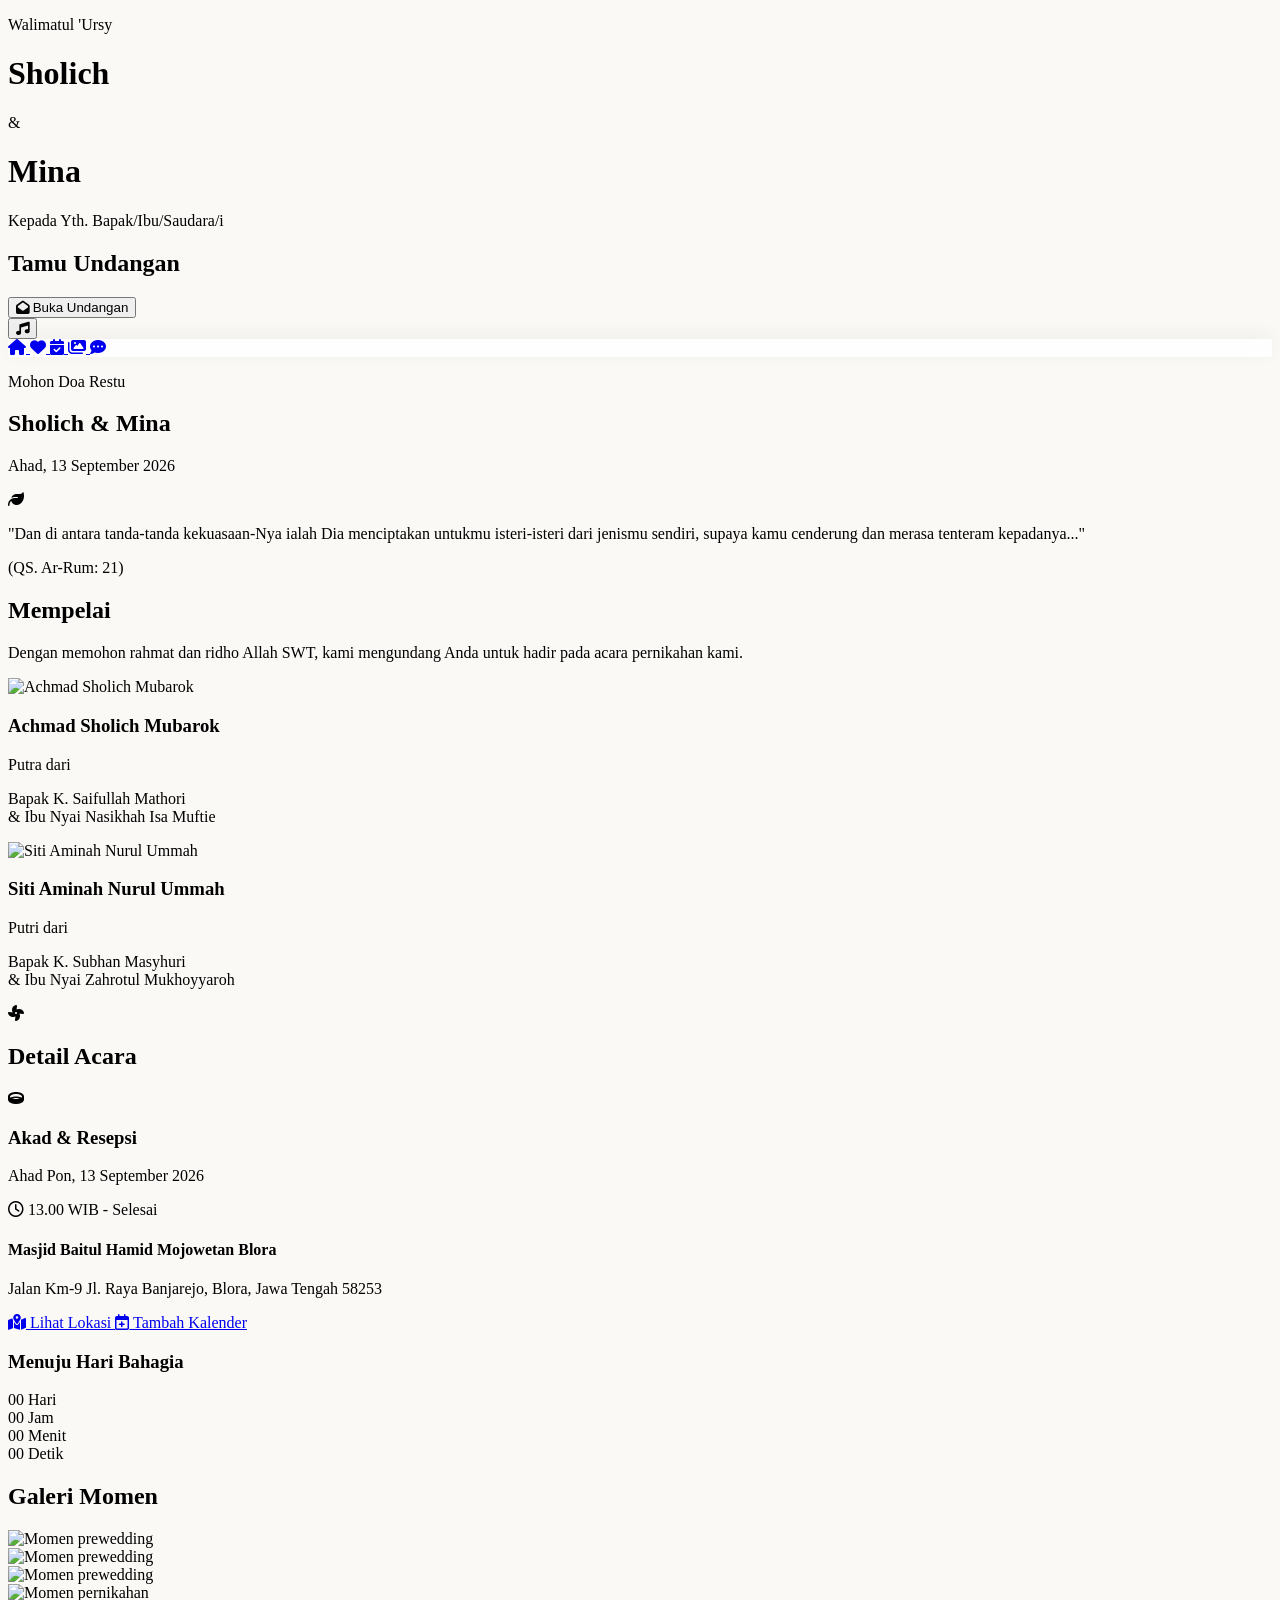
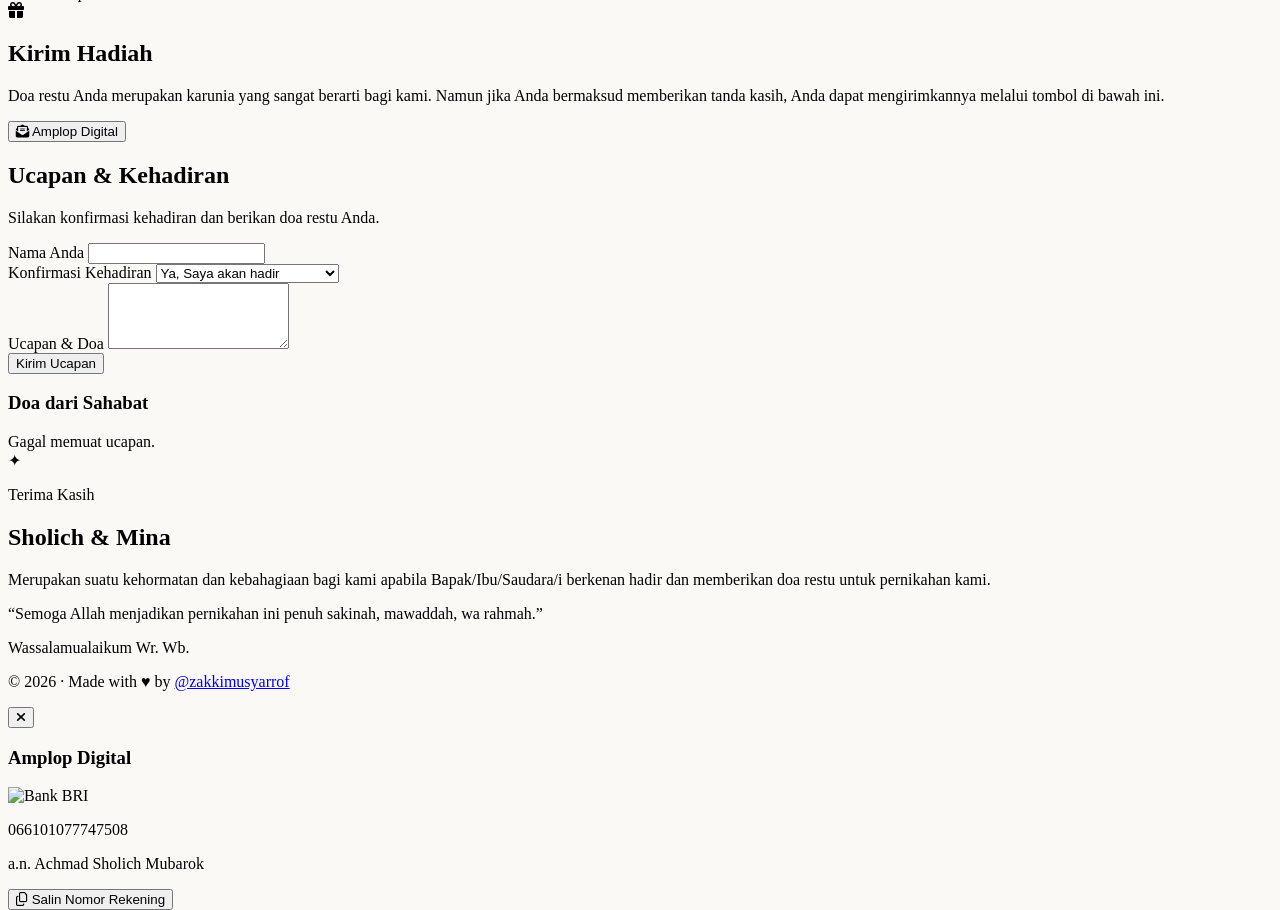
==== index.html @ d2045542 "Update index.html" ====
<!DOCTYPE html>
<html lang="id" class="scroll-smooth">
<head>
    <meta charset="UTF-8">
    <meta name="viewport" content="width=device-width, initial-scale=1.0">

    <title>Undangan Pernikahan | Sholich & Mina</title>

    <!-- Canonical -->
    <link
        id="canonicalLink"
        rel="canonical"
        href="https://webappbyzakki.github.io/sholich-mina/"
    >

    <!-- Favicon -->
    <link
        rel="icon"
        type="image/png"
        href="https://cdn.jsdelivr.net/gh/zakkimusyarrof/img-byzkk@main/sholich.png"
    >

    <link
        rel="apple-touch-icon"
        href="https://cdn.jsdelivr.net/gh/zakkimusyarrof/img-byzkk@main/sholich.png"
    >

    <!-- ================= OPEN GRAPH ================= -->

    <meta property="og:type" content="website">
    <meta property="og:locale" content="id_ID">
    <meta
        property="og:site_name"
        content="Undangan Pernikahan Sholich &amp; Mina"
    >

    <meta
        id="ogTitle"
        property="og:title"
        content="Undangan Pernikahan Sholich &amp; Mina"
    >

    <meta
        id="ogDescription"
        property="og:description"
        content="Dengan penuh syukur, kami mengundang Anda untuk hadir pada pernikahan Sholich dan Mina, Ahad 13 September 2026."
    >

    <meta
        id="ogUrl"
        property="og:url"
        content="https://webappbyzakki.github.io/sholich-mina/"
    >

    <meta
        property="og:image"
        content="https://cdn.jsdelivr.net/gh/zakkimusyarrof/img-byzkk@main/sholich.png"
    >

    <meta
        property="og:image:secure_url"
        content="https://cdn.jsdelivr.net/gh/zakkimusyarrof/img-byzkk@main/sholich.png"
    >

    <meta property="og:image:type" content="image/png">
    <meta property="og:image:width" content="1200">
    <meta property="og:image:height" content="630">

    <meta
        property="og:image:alt"
        content="Undangan pernikahan Sholich dan Mina"
    >

    <!-- ================= TWITTER / X ================= -->

    <meta name="twitter:card" content="summary_large_image">

    <meta
        id="twitterTitle"
        name="twitter:title"
        content="The Wedding of Sholich &amp; Mina"
    >

    <meta
        id="twitterDescription"
        name="twitter:description"
        content="Undangan pernikahan Sholich dan Mina, Ahad 13 September 2026."
    >

    <meta
        name="twitter:image"
        content="https://cdn.jsdelivr.net/gh/zakkimusyarrof/img-byzkk@main/sholich.png"
    >

    <meta
        name="twitter:image:alt"
        content="Undangan pernikahan Sholich dan Mina"
    >

    <!-- ================= STRUCTURED DATA ================= -->

    <script type="application/ld+json">
    {
        "@context": "https://schema.org",
        "@type": "Event",
        "name": "The Wedding of Sholich & Mina",
        "description": "Undangan pernikahan Sholich dan Mina.",
        "startDate": "2026-09-13T13:00:00+07:00",
        "eventStatus": "https://schema.org/EventScheduled",
        "eventAttendanceMode": "https://schema.org/OfflineEventAttendanceMode",
        "image": [
            "https://cdn.jsdelivr.net/gh/zakkimusyarrof/img-byzkk@main/sholich.png"
        ],
        "location": {
            "@type": "Place",
            "name": "Masjid Baitul Hamid Mojowetan Blora",
            "address": {
                "@type": "PostalAddress",
                "streetAddress": "Jalan Km-9 Jl. Raya Banjarejo",
                "addressLocality": "Mojowetan",
                "addressRegion": "Jawa Tengah",
                "postalCode": "58253",
                "addressCountry": "ID"
            }
        },
        "organizer": {
            "@type": "Person",
            "name": "Sholich & Mina"
        }
    }
    </script>

    <!-- ================= TAILWIND ================= -->

    <script src="https://cdn.tailwindcss.com"></script>

    <!-- ================= GOOGLE FONTS ================= -->

    <link rel="preconnect" href="https://fonts.googleapis.com">
    <link rel="preconnect" href="https://fonts.gstatic.com" crossorigin>

    <link
        href="https://fonts.googleapis.com/css2?family=Cormorant+Garamond:ital,wght@0,400;0,600;0,700;1,400&family=Great+Vibes&family=Montserrat:wght@300;400;500;600&display=swap"
        rel="stylesheet"
    >

    <!-- ================= FONT AWESOME ================= -->

    <link
        rel="stylesheet"
        href="https://cdnjs.cloudflare.com/ajax/libs/font-awesome/6.4.0/css/all.min.css"
    >

    <!-- ================= AOS ================= -->

    <link
        href="https://unpkg.com/aos@2.3.1/dist/aos.css"
        rel="stylesheet"
    >

    <!-- ================= TAILWIND CONFIG ================= -->

    <script>
        tailwind.config = {
            theme: {
                extend: {
                    colors: {
                        theme: '#788266',
                        'theme-dark': '#5a624d',
                        'theme-light': '#e8ece1',
                        bg: '#FAF9F6'
                    },

                    fontFamily: {
                        sans: ['Montserrat', 'sans-serif'],
                        serif: ['Cormorant Garamond', 'serif'],
                        script: ['Great Vibes', 'cursive']
                    },

                    keyframes: {
                        fadeInUp: {
                            '0%': {
                                opacity: '0',
                                transform: 'translateY(15px)'
                            },
                            '100%': {
                                opacity: '1',
                                transform: 'translateY(0)'
                            }
                        }
                    },

                    animation: {
                        'fade-in-up':
                            'fadeInUp 0.5s ease-out forwards'
                    }
                }
            }
        };
    </script>

    <!-- ================= CUSTOM CSS ================= -->

    <style>
        html {
            scroll-behavior: smooth;
        }

        body {
            background-color: #FAF9F6;
            overflow-x: hidden;
        }

        body.no-scroll {
            overflow: hidden;
            height: 100vh;
        }

        /* Glassmorphism Bottom Navigation */
        .bottom-nav {
            background: rgba(255, 255, 255, 0.85);
            backdrop-filter: blur(10px);
            -webkit-backdrop-filter: blur(10px);
            box-shadow: 0 -4px 20px rgba(0, 0, 0, 0.05);
        }

        .nav-link {
            transition: all 0.3s ease;
        }

        .nav-link.active {
            color: #788266;
            transform: translateY(-3px);
        }

        /* Music Animation */
        .spin-slow {
            animation: spin 4s linear infinite;
        }

        /* Scrollbar */
        ::-webkit-scrollbar {
            width: 8px;
        }

        ::-webkit-scrollbar-track {
            background: #f1f1f1;
        }

        ::-webkit-scrollbar-thumb {
            background: #c5cbb9;
            border-radius: 4px;
        }

        ::-webkit-scrollbar-thumb:hover {
            background: #788266;
        }

        /* Prevent image dragging */
        img {
            user-select: none;
            -webkit-user-drag: none;
        }
    </style>
</head>

<body
    class="antialiased text-gray-800 no-scroll font-sans"
    onload="initApp()"
>

    <!-- ========================================================= -->
    <!-- AUDIO -->
    <!-- ========================================================= -->

    <audio
        id="bg-music"
        loop
        preload="auto"
        src="https://raw.githubusercontent.com/zakkimusyarrof/musik-undangandigital/af212965de1b0b29fd142a0a0e58f3c8a2de2426/tujh.mp3"
    ></audio>


    <!-- ========================================================= -->
    <!-- COVER SCREEN -->
    <!-- ========================================================= -->

    <div
        id="cover-screen"
        class="fixed inset-0 z-[100] flex flex-col items-center justify-center overflow-hidden bg-black transition-transform duration-1000 ease-in-out"
    >

        <!-- Background -->
        <div
            class="absolute inset-0 bg-[url('https://cdn.jsdelivr.net/gh/zakkimusyarrof/img-byzkk@main/pkd.png')] bg-cover bg-center"
        ></div>

        <!-- Overlay -->
        <div class="absolute inset-0 bg-black/60"></div>

        <!-- Content -->
        <div
            class="relative z-10 text-center px-6 w-full"
            data-aos="zoom-in"
            data-aos-duration="1500"
        >

            <p class="text-white tracking-[0.2em] text-sm uppercase mb-4 font-light">
                Walimatul 'Ursy
            </p>

            <div class="cover-name-wrap flex flex-col items-center justify-center mb-6 gap-2">

                <h1 class="font-script text-6xl md:text-7xl text-white leading-none m-0">
                    Sholich
                </h1>

                <span class="cover-amp font-serif text-4xl text-yellow-400">
                    &
                </span>

                <h1 class="font-script text-6xl md:text-7xl text-white leading-none m-0">
                    Mina
                </h1>

            </div>

            <div
                class="my-8 py-6 border-y border-white/30 backdrop-blur-sm bg-black/20 rounded-xl px-8"
            >

                <p class="text-sm text-gray-300 mb-2">
                    Kepada Yth. Bapak/Ibu/Saudara/i
                </p>

                <h2
                    id="guest-name"
                    class="font-serif text-3xl md:text-4xl font-bold text-yellow-400 break-words"
                >
                    Tamu Undangan
                </h2>

            </div>

            <button
                type="button"
                onclick="openInvitation()"
                class="bg-theme hover:bg-theme-dark text-white px-8 py-3 rounded-full shadow-lg font-medium tracking-wide transition flex items-center justify-center mx-auto gap-2 group"
            >
                <i class="fa-solid fa-envelope-open text-sm group-hover:scale-110 transition"></i>
                Buka Undangan
            </button>

        </div>
    </div>


    <!-- ========================================================= -->
    <!-- FLOATING ELEMENTS -->
    <!-- ========================================================= -->

    <div
        id="floating-elements"
        class="hidden opacity-0 transition-opacity duration-1000"
    >

        <!-- Music -->
        <button
            id="music-btn"
            type="button"
            onclick="toggleMusic()"
            class="fixed top-6 right-6 z-50 bg-white/90 backdrop-blur p-3 rounded-full shadow-lg text-theme hover:scale-105 transition"
            aria-label="Putar atau hentikan musik"
        >
            <i
                class="fa-solid fa-music text-xl w-6 h-6 flex items-center justify-center"
            ></i>
        </button>

        <!-- Bottom Navigation -->
        <nav
            class="bottom-nav fixed bottom-6 left-1/2 -translate-x-1/2 z-50 px-6 py-3 rounded-full flex gap-6 md:gap-10 border border-gray-100"
            aria-label="Navigasi utama"
        >

            <a
                href="#home"
                class="nav-link active text-gray-400 hover:text-theme flex flex-col items-center gap-1"
                aria-label="Home"
            >
                <i class="fa-solid fa-house"></i>
            </a>

            <a
                href="#couple"
                class="nav-link text-gray-400 hover:text-theme flex flex-col items-center gap-1"
                aria-label="Mempelai"
            >
                <i class="fa-solid fa-heart"></i>
            </a>

            <a
                href="#event"
                class="nav-link text-gray-400 hover:text-theme flex flex-col items-center gap-1"
                aria-label="Acara"
            >
                <i class="fa-solid fa-calendar-check"></i>
            </a>

            <a
                href="#gallery"
                class="nav-link text-gray-400 hover:text-theme flex flex-col items-center gap-1"
                aria-label="Galeri"
            >
                <i class="fa-solid fa-images"></i>
            </a>

            <a
                href="#wishes"
                class="nav-link text-gray-400 hover:text-theme flex flex-col items-center gap-1"
                aria-label="Ucapan"
            >
                <i class="fa-solid fa-comment-dots"></i>
            </a>

        </nav>

    </div>


    <!-- ========================================================= -->
    <!-- MAIN CONTENT -->
    <!-- ========================================================= -->

    <main id="main-content" class="hidden pb-24">


        <!-- ===================================================== -->
        <!-- HERO -->
        <!-- ===================================================== -->

        <section
            id="home"
            class="relative min-h-[100dvh] flex flex-col justify-end overflow-hidden"
        >

            <div
                class="absolute inset-0 bg-[url('https://cdn.jsdelivr.net/gh/zakkimusyarrof/img-byzkk@main/sholich.png')] bg-cover bg-center"
            ></div>

            <div
                class="absolute inset-0 bg-gradient-to-t from-black/90 via-black/40 to-transparent"
            ></div>

            <div
                class="relative z-10 text-center px-4 pb-28 sm:pb-32 w-full"
                data-aos="fade-up"
            >

                <p class="text-theme-light tracking-[0.2em] text-[11px] sm:text-sm uppercase mb-2">
                    Mohon Doa Restu
                </p>

                <h1
                    class="font-script text-[2.7rem] sm:text-5xl md:text-6xl leading-tight whitespace-nowrap text-white mb-3"
                >
                    Sholich &amp; Mina
                </h1>

                <p class="font-serif text-base sm:text-xl text-gray-300">
                    Ahad, 13 September 2026
                </p>

            </div>

        </section>


        <!-- ===================================================== -->
        <!-- QUOTE -->
        <!-- ===================================================== -->

        <section
            id="quote"
            class="py-20 px-6 bg-white text-center"
            data-aos="fade-up"
        >

            <i class="fa-solid fa-leaf text-3xl text-theme mb-6 opacity-60"></i>

            <p class="font-serif text-xl md:text-2xl leading-relaxed text-gray-600 max-w-2xl mx-auto mb-4 italic">
                "Dan di antara tanda-tanda kekuasaan-Nya ialah Dia menciptakan untukmu isteri-isteri dari jenismu sendiri, supaya kamu cenderung dan merasa tenteram kepadanya..."
            </p>

            <p class="font-bold text-gray-500 tracking-widest text-sm">
                (QS. Ar-Rum: 21)
            </p>

        </section>


        <!-- ===================================================== -->
        <!-- COUPLE -->
        <!-- ===================================================== -->

        <section
            id="couple"
            class="py-24 px-6 bg-bg"
        >

            <div class="max-w-4xl mx-auto">

                <div
                    class="text-center mb-16"
                    data-aos="fade-down"
                >

                    <h2 class="font-script text-5xl text-theme mb-4">
                        Mempelai
                    </h2>

                    <p class="text-gray-500 text-sm max-w-lg mx-auto">
                        Dengan memohon rahmat dan ridho Allah SWT, kami mengundang Anda untuk hadir pada acara pernikahan kami.
                    </p>

                </div>


                <div class="grid md:grid-cols-2 gap-8 lg:gap-16">

                    <!-- Groom -->
                    <div
                        class="relative rounded-3xl overflow-hidden shadow-2xl group h-[500px]"
                        data-aos="fade-right"
                    >

                        <img
                            src="https://cdn.jsdelivr.net/gh/zakkimusyarrof/img-byzkk@main/pkde.png?auto=format&fit=crop&w=600&q=80"
                            alt="Achmad Sholich Mubarok"
                            loading="lazy"
                            class="w-full h-full object-cover transition duration-700 group-hover:scale-110"
                        >

                        <div
                            class="absolute inset-x-0 bottom-0 bg-gradient-to-t from-black/90 via-black/60 to-transparent p-8 text-center text-white"
                        >

                            <h3 class="font-script text-4xl mb-2 text-theme-light">
                                Achmad Sholich Mubarok
                            </h3>

                            <p class="font-serif text-lg text-gray-300">
                                Putra dari
                            </p>

                            <p class="text-sm font-light mt-1">
                                Bapak K. Saifullah Mathori<br>
                                &amp; Ibu Nyai Nasikhah Isa Muftie
                            </p>

                        </div>

                    </div>


                    <!-- Bride -->
                    <div
                        class="relative rounded-3xl overflow-hidden shadow-2xl group h-[500px]"
                        data-aos="fade-left"
                    >

                        <img
                            src="https://cdn.jsdelivr.net/gh/zakkimusyarrof/img-byzkk@main/pkde7.png?auto=format&fit=crop&w=600&q=80"
                            alt="Siti Aminah Nurul Ummah"
                            loading="lazy"
                            class="w-full h-full object-cover transition duration-700 group-hover:scale-110"
                        >

                        <div
                            class="absolute inset-x-0 bottom-0 bg-gradient-to-t from-black/90 via-black/60 to-transparent p-8 text-center text-white"
                        >

                            <h3 class="font-script text-4xl mb-2 text-theme-light">
                                Siti Aminah Nurul Ummah
                            </h3>

                            <p class="font-serif text-lg text-gray-300">
                                Putri dari
                            </p>

                            <p class="text-sm font-light mt-1">
                                Bapak K. Subhan Masyhuri<br>
                                &amp; Ibu Nyai Zahrotul Mukhoyyaroh
                            </p>

                        </div>

                    </div>

                </div>

            </div>

        </section>


        <!-- ===================================================== -->
        <!-- EVENT -->
        <!-- ===================================================== -->

        <section
            id="event"
            class="py-24 px-6 bg-white relative overflow-hidden"
        >

            <div class="absolute top-0 right-0 p-10 opacity-5">
                <i class="fa-solid fa-fan text-9xl"></i>
            </div>

            <div class="max-w-3xl mx-auto text-center relative z-10">

                <h2
                    class="font-script text-5xl text-theme mb-12"
                    data-aos="fade-down"
                >
                    Detail Acara
                </h2>


                <div
                    class="bg-theme text-white rounded-[2.5rem] p-8 md:p-12 shadow-2xl border-4 border-theme-light mb-16"
                    data-aos="zoom-in"
                >

                    <i class="fa-solid fa-ring text-4xl text-theme-light mb-6"></i>

                    <h3 class="font-serif text-4xl font-bold mb-6 border-b border-white/20 pb-6">
                        Akad &amp; Resepsi
                    </h3>

                    <div class="space-y-4 mb-8">

                        <p class="text-xl font-medium tracking-wide">
                            Ahad Pon, 13 September 2026
                        </p>

                        <p class="text-lg opacity-90">
                            <i class="fa-regular fa-clock mr-2"></i>
                            13.00 WIB - Selesai
                        </p>

                    </div>


                    <div class="bg-black/20 rounded-2xl p-6 mb-8">

                        <h4 class="font-bold text-xl mb-2">
                            Masjid Baitul Hamid Mojowetan Blora
                        </h4>

                        <p class="text-sm opacity-90 leading-relaxed">
                            Jalan Km-9 Jl. Raya Banjarejo, Blora,
                            Jawa Tengah 58253
                        </p>

                    </div>


                    <div class="flex flex-col sm:flex-row justify-center gap-4">

                        <!-- Google Maps -->
                        <a
                            href="https://maps.google.com/maps?q=Masjid%2BBaitul%2BHamid%2BJalan%2BKm-9%2BJl.%2BRaya%2BBanjarejo%2C%2BBlora%2C%2B58253%2C%2BJawa%2BTengah%2C%2BID&sll=-7.03008114,111.36876953"
                            target="_blank"
                            rel="noopener noreferrer"
                            class="bg-white text-theme hover:bg-gray-100 px-6 py-3 rounded-full font-semibold transition flex items-center justify-center gap-2"
                        >
                            <i class="fa-solid fa-map-location-dot"></i>
                            Lihat Lokasi
                        </a>


                        <!-- Google Calendar -->
                        <a
                            href="https://calendar.google.com/calendar/render?action=TEMPLATE&text=Pernikahan+Achmad+Sholich+%26+Siti+Aminah&dates=20260913T060000Z/20260913T120000Z&details=Acara+pernikahan+Achmad+Sholich+Mubarok+dan+Siti+Aminah+Nurul+Ummah&location=Masjid+Baitul+Hamid+Mojowetan+Blora"
                            target="_blank"
                            rel="noopener noreferrer"
                            class="bg-transparent border border-white hover:bg-white/10 px-6 py-3 rounded-full font-semibold transition flex items-center justify-center gap-2"
                        >
                            <i class="fa-regular fa-calendar-plus"></i>
                            Tambah Kalender
                        </a>

                    </div>

                </div>


                <!-- Countdown -->
                <div data-aos="fade-up">

                    <h3 class="font-serif text-2xl text-gray-700 mb-6">
                        Menuju Hari Bahagia
                    </h3>

                    <div class="flex justify-center gap-3 sm:gap-4 md:gap-6">

                        <div class="bg-bg w-20 h-20 md:w-24 md:h-24 rounded-2xl shadow-md flex flex-col justify-center items-center border border-theme/20">
                            <span
                                id="cd-days"
                                class="font-serif text-3xl font-bold text-theme"
                            >
                                00
                            </span>
                            <span class="text-xs text-gray-500 uppercase tracking-wider mt-1">
                                Hari
                            </span>
                        </div>

                        <div class="bg-bg w-20 h-20 md:w-24 md:h-24 rounded-2xl shadow-md flex flex-col justify-center items-center border border-theme/20">
                            <span
                                id="cd-hours"
                                class="font-serif text-3xl font-bold text-theme"
                            >
                                00
                            </span>
                            <span class="text-xs text-gray-500 uppercase tracking-wider mt-1">
                                Jam
                            </span>
                        </div>

                        <div class="bg-bg w-20 h-20 md:w-24 md:h-24 rounded-2xl shadow-md flex flex-col justify-center items-center border border-theme/20">
                            <span
                                id="cd-mins"
                                class="font-serif text-3xl font-bold text-theme"
                            >
                                00
                            </span>
                            <span class="text-xs text-gray-500 uppercase tracking-wider mt-1">
                                Menit
                            </span>
                        </div>

                        <div class="bg-bg w-20 h-20 md:w-24 md:h-24 rounded-2xl shadow-md flex flex-col justify-center items-center border border-theme/20">
                            <span
                                id="cd-secs"
                                class="font-serif text-3xl font-bold text-theme"
                            >
                                00
                            </span>
                            <span class="text-xs text-gray-500 uppercase tracking-wider mt-1">
                                Detik
                            </span>
                        </div>

                    </div>

                </div>

            </div>

        </section>


        <!-- ===================================================== -->
        <!-- GALLERY -->
        <!-- ===================================================== -->

        <section
            id="gallery"
            class="py-24 px-6 bg-bg"
        >

            <div class="max-w-5xl mx-auto text-center">

                <h2
                    class="font-script text-5xl text-theme mb-12"
                    data-aos="fade-down"
                >
                    Galeri Momen
                </h2>


                <div class="grid grid-cols-2 md:grid-cols-4 gap-4 auto-rows-[200px]">

                    <div
                        class="col-span-2 row-span-2 rounded-2xl overflow-hidden shadow"
                        data-aos="zoom-in"
                        data-aos-delay="100"
                    >
                        <img
                            src="https://cdn.jsdelivr.net/gh/zakkimusyarrof/img-byzkk@main/pkde3.png?auto=format&fit=crop&w=800&q=80"
                            class="w-full h-full object-cover hover:scale-110 transition duration-500"
                            alt="Momen prewedding"
                            loading="lazy"
                        >
                    </div>

                    <div
                        class="rounded-2xl overflow-hidden shadow"
                        data-aos="zoom-in"
                        data-aos-delay="200"
                    >
                        <img
                            src="https://cdn.jsdelivr.net/gh/zakkimusyarrof/img-byzkk@main/pkde4.png?auto=format&fit=crop&w=400&q=80"
                            class="w-full h-full object-cover hover:scale-110 transition duration-500"
                            alt="Momen prewedding"
                            loading="lazy"
                        >
                    </div>

                    <div
                        class="rounded-2xl overflow-hidden shadow"
                        data-aos="zoom-in"
                        data-aos-delay="300"
                    >
                        <img
                            src="https://cdn.jsdelivr.net/gh/zakkimusyarrof/img-byzkk@main/pkde5.png?auto=format&fit=crop&w=400&q=80"
                            class="w-full h-full object-cover hover:scale-110 transition duration-500"
                            alt="Momen prewedding"
                            loading="lazy"
                        >
                    </div>

                    <div
                        class="col-span-2 rounded-2xl overflow-hidden shadow"
                        data-aos="zoom-in"
                        data-aos-delay="400"
                    >
                        <img
                            src="https://cdn.jsdelivr.net/gh/zakkimusyarrof/img-byzkk@main/sholich.png?auto=format&fit=crop&w=800&q=80"
                            class="w-full h-full object-cover hover:scale-110 transition duration-500"
                            alt="Momen pernikahan"
                            loading="lazy"
                        >
                    </div>

                </div>

            </div>

        </section>


        <!-- ===================================================== -->
        <!-- DIGITAL GIFT -->
        <!-- ===================================================== -->

        <section
            id="gift"
            class="py-20 px-6 bg-theme-light text-center"
        >

            <div
                class="max-w-2xl mx-auto"
                data-aos="fade-up"
            >

                <i class="fa-solid fa-gift text-4xl text-theme mb-4"></i>

                <h2 class="font-script text-5xl text-theme mb-4">
                    Kirim Hadiah
                </h2>

                <p class="text-sm text-gray-600 mb-8 leading-relaxed">
                    Doa restu Anda merupakan karunia yang sangat berarti bagi kami.
                    Namun jika Anda bermaksud memberikan tanda kasih, Anda dapat
                    mengirimkannya melalui tombol di bawah ini.
                </p>

                <button
                    type="button"
                    onclick="toggleModal('gift-modal')"
                    class="bg-theme hover:bg-theme-dark text-white px-8 py-3 rounded-full shadow-lg font-semibold transition flex items-center justify-center mx-auto gap-2"
                >
                    <i class="fa-solid fa-envelope-open-text"></i>
                    Amplop Digital
                </button>

            </div>

        </section>


        <!-- ===================================================== -->
        <!-- RSVP & WISHES -->
        <!-- ===================================================== -->

        <section
            id="wishes"
            class="py-24 px-6 bg-white"
        >

            <div class="max-w-3xl mx-auto">

                <div
                    class="text-center mb-12"
                    data-aos="fade-down"
                >

                    <h2 class="font-script text-5xl text-theme mb-4">
                        Ucapan &amp; Kehadiran
                    </h2>

                    <p class="text-sm text-gray-500">
                        Silakan konfirmasi kehadiran dan berikan doa restu Anda.
                    </p>

                </div>


                <div
                    class="bg-bg p-8 rounded-3xl shadow-lg border border-theme/10"
                    data-aos="fade-up"
                >

                    <form
                        id="rsvp-form"
                        class="space-y-5 mb-10"
                    >

                        <div>

                            <label
                                for="wish-name"
                                class="block text-sm font-medium text-gray-700 mb-1"
                            >
                                Nama Anda
                            </label>

                            <input
                                type="text"
                                id="wish-name"
                                maxlength="100"
                                required
                                autocomplete="name"
                                class="w-full border border-gray-300 rounded-xl px-4 py-3 focus:outline-none focus:border-theme focus:ring-1 focus:ring-theme bg-white"
                            >

                        </div>


                        <div>

                            <label
                                for="wish-rsvp"
                                class="block text-sm font-medium text-gray-700 mb-1"
                            >
                                Konfirmasi Kehadiran
                            </label>

                            <select
                                id="wish-rsvp"
                                class="w-full border border-gray-300 rounded-xl px-4 py-3 focus:outline-none focus:border-theme text-gray-700 bg-white"
                            >

                                <option value="Hadir">
                                    Ya, Saya akan hadir
                                </option>

                                <option value="Tidak Hadir">
                                    Maaf, Saya tidak bisa hadir
                                </option>

                            </select>

                        </div>


                        <div>

                            <label
                                for="wish-msg"
                                class="block text-sm font-medium text-gray-700 mb-1"
                            >
                                Ucapan &amp; Doa
                            </label>

                            <textarea
                                id="wish-msg"
                                rows="4"
                                maxlength="500"
                                required
                                class="w-full border border-gray-300 rounded-xl px-4 py-3 focus:outline-none focus:border-theme focus:ring-1 focus:ring-theme bg-white"
                            ></textarea>

                        </div>


                        <button
                            type="submit"
                            class="w-full bg-theme hover:bg-theme-dark text-white rounded-xl py-4 font-bold tracking-wide transition shadow-md"
                        >
                            Kirim Ucapan
                        </button>

                    </form>


                    <h3 class="font-serif text-2xl mb-4 text-gray-800 border-b pb-2">
                        Doa dari Sahabat
                    </h3>

                    <div
                        id="wishes-list"
                        class="space-y-4 max-h-[350px] overflow-y-auto pr-2 rounded-xl"
                    >
                        <div class="text-center py-4 text-gray-500">
                            <i class="fa-solid fa-spinner fa-spin mr-2"></i>
                            Memuat ucapan...
                        </div>
                    </div>

                </div>

            </div>

        </section>


        <!-- ===================================================== -->
        <!-- FOOTER -->
        <!-- ===================================================== -->

        <footer
            class="py-14 bg-black text-center relative overflow-hidden"
        >

            <div class="flex items-center justify-center gap-3 mb-7">

                <span class="w-12 h-px bg-[#d3af8e]/40"></span>

                <span class="text-[#d3af8e] text-sm">
                    ✦
                </span>

                <span class="w-12 h-px bg-[#d3af8e]/40"></span>

            </div>


            <p class="text-[11px] tracking-[0.3em] uppercase text-[#d3af8e] mb-3">
                Terima Kasih
            </p>


            <h2 class="font-script text-5xl text-white mb-4">
                Sholich &amp; Mina
            </h2>


            <p class="text-sm leading-7 text-gray-400 max-w-md mx-auto px-6 mb-7">
                Merupakan suatu kehormatan dan kebahagiaan bagi kami apabila
                Bapak/Ibu/Saudara/i berkenan hadir dan memberikan doa restu
                untuk pernikahan kami.
            </p>


            <p class="font-serif italic text-sm text-gray-300 px-6 mb-8">
                “Semoga Allah menjadikan pernikahan ini penuh sakinah,
                mawaddah, wa rahmah.”
            </p>


            <div class="text-[#d3af8e] text-xs tracking-[0.25em] italic mb-8">
                Wassalamualaikum Wr. Wb.
            </div>


            <div class="w-16 h-px bg-[#d3af8e]/30 mx-auto mb-6"></div>


            <p class="credit text-xs text-gray-500 tracking-wide">

                © 2026 · Made with

                <span class="text-red-400">
                    ♥
                </span>

                by

                <a
                    href="https://www.instagram.com/zakkimusyarrof"
                    target="_blank"
                    rel="noopener noreferrer"
                    class="text-[#d3af8e] font-medium hover:text-white transition-colors duration-300"
                >
                    @zakkimusyarrof
                </a>

            </p>

        </footer>

    </main>


    <!-- ========================================================= -->
    <!-- GIFT MODAL -->
    <!-- ========================================================= -->

    <div
        id="gift-modal"
        class="fixed inset-0 z-[110] bg-black/60 hidden flex-col items-center justify-center px-4 opacity-0 transition-opacity duration-300"
        role="dialog"
        aria-modal="true"
        aria-labelledby="gift-modal-title"
    >

        <div
            id="gift-modal-content"
            class="bg-white rounded-3xl w-full max-w-sm p-8 relative transform scale-95 transition-transform duration-300 shadow-2xl"
        >

            <button
                type="button"
                onclick="toggleModal('gift-modal')"
                class="absolute top-5 right-5 text-gray-400 hover:text-gray-800 bg-gray-100 rounded-full w-8 h-8 flex justify-center items-center"
                aria-label="Tutup"
            >
                <i class="fa-solid fa-xmark"></i>
            </button>


            <h3
                id="gift-modal-title"
                class="font-script text-4xl text-center text-theme mb-6 mt-2"
            >
                Amplop Digital
            </h3>


            <div class="bg-bg p-5 rounded-2xl mb-4 border border-theme/20 text-center">

                <img
                    src="https://upload.wikimedia.org/wikipedia/commons/1/1e/Bank-Rakyat-Indonesia-Logo.svg"
                    alt="Bank BRI"
                    class="h-6 mx-auto mb-3"
                    loading="lazy"
                >

                <p
                    class="font-mono text-2xl text-gray-800 font-bold mb-1 tracking-wider"
                    id="rek-pria"
                >
                    066101077747508
                </p>

                <p class="text-sm text-gray-500 mb-4">
                    a.n. Achmad Sholich Mubarok
                </p>

                <button
                    type="button"
                    onclick="copyText('rek-pria', this)"
                    class="bg-theme hover:bg-theme-dark text-white text-sm px-5 py-2 rounded-full w-full transition"
                >
                    <i class="fa-regular fa-copy mr-1"></i>
                    Salin Nomor Rekening
                </button>

            </div>

        </div>

    </div>


    <!-- ========================================================= -->
    <!-- LIBRARIES -->
    <!-- ========================================================= -->

    <script src="https://unpkg.com/aos@2.3.1/dist/aos.js"></script>

    <script src="https://www.gstatic.com/firebasejs/10.13.0/firebase-app-compat.js"></script>

    <script src="https://www.gstatic.com/firebasejs/10.13.0/firebase-firestore-compat.js"></script>


    <!-- ========================================================= -->
    <!-- JAVASCRIPT -->
    <!-- ========================================================= -->

    <script>

        /* =========================================================
           GLOBAL VARIABLES
        ========================================================= */

        let isPlaying = false;
        let countdownInterval = null;


        /* =========================================================
           INITIALIZATION
        ========================================================= */

        function initApp() {

            AOS.init({
                once: false,
                duration: 1000,
                offset: 50
            });

            loadGuestName();
            updateCountdown();
            initFirebase();
            initAudioEvents();

        }


        /* =========================================================
           GUEST NAME
        ========================================================= */

        function loadGuestName() {

            const params = new URLSearchParams(
                window.location.search
            );

            const guest = params.get('to');
            const guestElement = document.getElementById('guest-name');

            if (!guestElement) return;

            if (guest && guest.trim()) {

                guestElement.textContent = guest.trim();

            }

        }


        /* =========================================================
           OPEN INVITATION
        ========================================================= */

        function openInvitation() {

            const cover = document.getElementById('cover-screen');
            const mainContent = document.getElementById('main-content');
            const floating = document.getElementById('floating-elements');
            const audio = document.getElementById('bg-music');

            if (!cover || !mainContent || !floating) return;


            /* Play music */

            if (audio) {

                audio.play()
                    .then(() => {

                        isPlaying = true;
                        updateMusicIcon();

                    })
                    .catch(error => {

                        console.log(
                            'Autoplay diblokir browser:',
                            error
                        );

                        isPlaying = false;
                        updateMusicIcon();

                    });

            }


            /* Show main content */

            mainContent.classList.remove('hidden');

            floating.classList.remove('hidden');


            /* Animate cover */

            requestAnimationFrame(() => {

                cover.style.transform =
                    'translateY(-100%)';

                document.body.classList.remove(
                    'no-scroll'
                );

            });


            /* Remove cover */

            setTimeout(() => {

                cover.style.display = 'none';

                floating.classList.remove(
                    'opacity-0'
                );

                AOS.refresh();

            }, 1000);

        }


        /* =========================================================
           AUDIO
        ========================================================= */

        function initAudioEvents() {

            const audio =
                document.getElementById('bg-music');

            if (!audio) return;


            audio.addEventListener(
                'play',
                () => {

                    isPlaying = true;
                    updateMusicIcon();

                }
            );


            audio.addEventListener(
                'pause',
                () => {

                    isPlaying = false;
                    updateMusicIcon();

                }
            );


            audio.addEventListener(
                'ended',
                () => {

                    isPlaying = false;
                    updateMusicIcon();

                }
            );

        }


        function toggleMusic() {

            const audio =
                document.getElementById('bg-music');

            if (!audio) return;


            if (audio.paused) {

                audio.play()
                    .catch(error => {

                        console.log(
                            'Gagal memutar musik:',
                            error
                        );

                    });

            } else {

                audio.pause();

            }

        }


        function updateMusicIcon() {

            const icon =
                document.querySelector('#music-btn i');

            if (!icon) return;


            if (isPlaying) {

                icon.className =
                    'fa-solid fa-compact-disc text-xl flex items-center justify-center spin-slow';

            } else {

                icon.className =
                    'fa-solid fa-music text-xl flex items-center justify-center text-gray-400';

            }

        }


        /* =========================================================
           COUNTDOWN
        ========================================================= */

        const targetDate =
            new Date(
                '2026-09-13T13:00:00+07:00'
            ).getTime();


        function updateCountdown() {

            const now = Date.now();

            const distance =
                targetDate - now;


            const days =
                document.getElementById('cd-days');

            const hours =
                document.getElementById('cd-hours');

            const mins =
                document.getElementById('cd-mins');

            const secs =
                document.getElementById('cd-secs');


            if (
                !days ||
                !hours ||
                !mins ||
                !secs
            ) {
                return;
            }


            if (distance <= 0) {

                days.textContent = '00';
                hours.textContent = '00';
                mins.textContent = '00';
                secs.textContent = '00';

                if (countdownInterval) {
                    clearInterval(countdownInterval);
                }

                return;

            }


            const totalSeconds =
                Math.floor(
                    distance / 1000
                );


            const d =
                Math.floor(
                    totalSeconds / 86400
                );

            const h =
                Math.floor(
                    (totalSeconds % 86400) / 3600
                );

            const m =
                Math.floor(
                    (totalSeconds % 3600) / 60
                );

            const s =
                totalSeconds % 60;


            days.textContent =
                String(d).padStart(2, '0');

            hours.textContent =
                String(h).padStart(2, '0');

            mins.textContent =
                String(m).padStart(2, '0');

            secs.textContent =
                String(s).padStart(2, '0');

        }


        countdownInterval =
            setInterval(
                updateCountdown,
                1000
            );


        /* =========================================================
           SCROLL SPY
        ========================================================= */

        window.addEventListener(
            'scroll',
            () => {

                const sections =
                    document.querySelectorAll(
                        'section[id]'
                    );

                const navLinks =
                    document.querySelectorAll(
                        '.nav-link'
                    );


                let current = '';


                sections.forEach(
                    section => {

                        const sectionTop =
                            section.offsetTop;

                        if (
                            window.scrollY >=
                            sectionTop - 300
                        ) {

                            current =
                                section.id;

                        }

                    }
                );


                navLinks.forEach(
                    link => {

                        link.classList.remove(
                            'active',
                            'text-theme'
                        );


                        const href =
                            link.getAttribute(
                                'href'
                            );


                        if (
                            href &&
                            href.startsWith('#') &&
                            href.substring(1) === current
                        ) {

                            link.classList.add(
                                'active',
                                'text-theme'
                            );

                        }

                    }
                );

            },
            {
                passive: true
            }
        );


        /* =========================================================
           MODAL
        ========================================================= */

        function toggleModal(modalID) {

            const modal =
                document.getElementById(modalID);

            const content =
                document.getElementById(
                    modalID + '-content'
                );


            if (!modal || !content) return;


            if (
                modal.classList.contains('hidden')
            ) {

                modal.classList.remove('hidden');
                modal.classList.add('flex');

                requestAnimationFrame(() => {

                    modal.classList.remove(
                        'opacity-0'
                    );

                    content.classList.remove(
                        'scale-95'
                    );

                });

            } else {

                modal.classList.add(
                    'opacity-0'
                );

                content.classList.add(
                    'scale-95'
                );


                setTimeout(() => {

                    modal.classList.add(
                        'hidden'
                    );

                    modal.classList.remove(
                        'flex'
                    );

                }, 300);

            }

        }


        /* Close modal by clicking background */

        document.addEventListener(
            'click',
            event => {

                const modal =
                    document.getElementById(
                        'gift-modal'
                    );

                if (
                    event.target === modal
                ) {

                    toggleModal(
                        'gift-modal'
                    );

                }

            }
        );


        /* Close modal with Escape */

        document.addEventListener(
            'keydown',
            event => {

                if (
                    event.key === 'Escape'
                ) {

                    const modal =
                        document.getElementById(
                            'gift-modal'
                        );

                    if (
                        modal &&
                        !modal.classList.contains(
                            'hidden'
                        )
                    ) {

                        toggleModal(
                            'gift-modal'
                        );

                    }

                }

            }
        );


        /* =========================================================
           COPY ACCOUNT NUMBER
        ========================================================= */

        async function copyText(
            elementId,
            btnElement
        ) {

            const element =
                document.getElementById(
                    elementId
                );

            if (!element) return;


            const text =
                element.textContent.trim();


            try {

                await navigator.clipboard.writeText(
                    text
                );


                const originalText =
                    btnElement.innerHTML;


                btnElement.innerHTML =
                    '<i class="fa-solid fa-check mr-1"></i> Tersalin!';


                btnElement.classList.replace(
                    'bg-theme',
                    'bg-green-600'
                );


                setTimeout(() => {

                    btnElement.innerHTML =
                        originalText;

                    btnElement.classList.replace(
                        'bg-green-600',
                        'bg-theme'
                    );

                }, 2000);


            } catch (error) {

                console.error(
                    'Gagal menyalin:',
                    error
                );

                alert(
                    'Nomor rekening: ' + text
                );

            }

        }


        /* =========================================================
           FIREBASE
        ========================================================= */

        const firebaseConfig = {

            apiKey:
                'AIzaSyBTEmgi5p6-5XcI9uf7wiUbqIpgEZ1_YvM',

            authDomain:
                'rsvp-sholich-aminah.firebaseapp.com',

            databaseURL:
                'https://rsvp-sholich-aminah-default-rtdb.firebaseio.com',

            projectId:
                'rsvp-sholich-aminah',

            storageBucket:
                'rsvp-sholich-aminah.firebasestorage.app',

            messagingSenderId:
                '765740637145',

            appId:
                '1:765740637145:web:546daea77428dd3b6717c8'

        };


        function initFirebase() {

            try {

                if (
                    !firebase.apps.length
                ) {

                    firebase.initializeApp(
                        firebaseConfig
                    );

                }


                const db =
                    firebase.firestore();


                loadWishes(db);
                initRSVP(db);


            } catch (error) {

                console.error(
                    'Firebase initialization error:',
                    error
                );

                const list =
                    document.getElementById(
                        'wishes-list'
                    );

                if (list) {

                    list.innerHTML = `
                        <div class="text-center py-4 text-red-500 text-sm">
                            Gagal memuat ucapan.
                        </div>
                    `;

                }

            }

        }


        /* =========================================================
           LOAD WISHES
        ========================================================= */

        function loadWishes(db) {

            const wishesList =
                document.getElementById(
                    'wishes-list'
                );

            if (!wishesList) return;


            db.collection('ucapan')
                .orderBy(
                    'timestamp',
                    'desc'
                )
                .onSnapshot(

                    snapshot => {

                        wishesList.innerHTML = '';


                        if (snapshot.empty) {

                            wishesList.innerHTML = `
                                <div class="text-center py-4 text-gray-500 text-sm">
                                    Jadilah yang pertama memberikan ucapan!
                                </div>
                            `;

                            return;

                        }


                        snapshot.forEach(
                            doc => {

                                const data =
                                    doc.data();


                                const wrapper =
                                    document.createElement(
                                        'div'
                                    );

                                wrapper.className =
                                    'bg-white p-5 rounded-2xl shadow-sm border border-gray-100 animate-fade-in-up mb-4';


                                const header =
                                    document.createElement(
                                        'div'
                                    );

                                header.className =
                                    'flex justify-between items-center gap-3 mb-2';


                                const name =
                                    document.createElement(
                                        'h4'
                                    );

                                name.className =
                                    'font-bold text-gray-800';


                                name.textContent =
                                    data.name ||
                                    'Tamu';


                                const badge =
                                    document.createElement(
                                        'span'
                                    );

                                const isPresent =
                                    data.rsvp ===
                                    'Hadir';


                                badge.className =
                                    `${isPresent ? 'bg-theme' : 'bg-gray-400'} text-white text-[10px] px-2 py-1 rounded-full ml-2 font-normal`;


                                badge.textContent =
                                    data.rsvp ||
                                    'Belum dikonfirmasi';


                                name.appendChild(
                                    badge
                                );


                                const date =
                                    document.createElement(
                                        'span'
                                    );

                                date.className =
                                    'text-xs text-gray-400 whitespace-nowrap';


                                if (
                                    data.timestamp &&
                                    typeof data.timestamp.toDate ===
                                        'function'
                                ) {

                                    date.textContent =
                                        data.timestamp
                                            .toDate()
                                            .toLocaleDateString(
                                                'id-ID',
                                                {
                                                    day:
                                                        'numeric',
                                                    month:
                                                        'short',
                                                    year:
                                                        'numeric'
                                                }
                                            );

                                } else {

                                    date.textContent =
                                        'Baru saja';

                                }


                                header.appendChild(
                                    name
                                );

                                header.appendChild(
                                    date
                                );


                                const message =
                                    document.createElement(
                                        'p'
                                    );

                                message.className =
                                    'text-sm text-gray-600 whitespace-pre-line';


                                message.textContent =
                                    data.msg ||
                                    '';


                                wrapper.appendChild(
                                    header
                                );

                                wrapper.appendChild(
                                    message
                                );


                                wishesList.appendChild(
                                    wrapper
                                );

                            }
                        );

                    },

                    error => {

                        console.error(
                            'Firestore listener error:',
                            error
                        );


                        wishesList.innerHTML = `
                            <div class="text-center py-4 text-red-500 text-sm">
                                Tidak dapat memuat ucapan saat ini.
                            </div>
                        `;

                    }

                );

        }


        /* =========================================================
           RSVP FORM
        ========================================================= */

        function initRSVP(db) {

            const form =
                document.getElementById(
                    'rsvp-form'
                );

            if (!form) return;


            form.addEventListener(
                'submit',
                async function (e) {

                    e.preventDefault();


                    const btn =
                        this.querySelector(
                            'button[type="submit"]'
                        );


                    const originalBtnText =
                        btn.innerHTML;


                    btn.innerHTML =
                        '<i class="fa-solid fa-spinner fa-spin"></i> Mengirim...';

                    btn.disabled = true;


                    const name =
                        document
                            .getElementById(
                                'wish-name'
                            )
                            .value
                            .trim();


                    const rsvp =
                        document
                            .getElementById(
                                'wish-rsvp'
                            )
                            .value;


                    const msg =
                        document
                            .getElementById(
                                'wish-msg'
                            )
                            .value
                            .trim();


                    if (
                        !name ||
                        !msg
                    ) {

                        alert(
                            'Nama dan ucapan wajib diisi.'
                        );

                        btn.innerHTML =
                            originalBtnText;

                        btn.disabled = false;

                        return;

                    }


                    try {

                        await db
                            .collection('ucapan')
                            .add({

                                name:
                                    name.substring(
                                        0,
                                        100
                                    ),

                                rsvp:
                                    rsvp,

                                msg:
                                    msg.substring(
                                        0,
                                        500
                                    ),

                                timestamp:
                                    firebase.firestore
                                        .FieldValue
                                        .serverTimestamp()

                            });


                        this.reset();


                        btn.innerHTML =
                            '<i class="fa-solid fa-check"></i> Terkirim!';


                        btn.classList.replace(
                            'bg-theme',
                            'bg-green-600'
                        );


                        setTimeout(() => {

                            btn.innerHTML =
                                originalBtnText;

                            btn.classList.replace(
                                'bg-green-600',
                                'bg-theme'
                            );

                            btn.disabled = false;

                        }, 2000);


                    } catch (error) {

                        console.error(
                            'Error Firebase:',
                            error
                        );


                        alert(
                            'Gagal mengirim ucapan. Periksa koneksi internet dan Firebase Rules.'
                        );


                        btn.innerHTML =
                            originalBtnText;

                        btn.disabled = false;

                    }

                }
            );

        }

    </script>

</body>
</html>
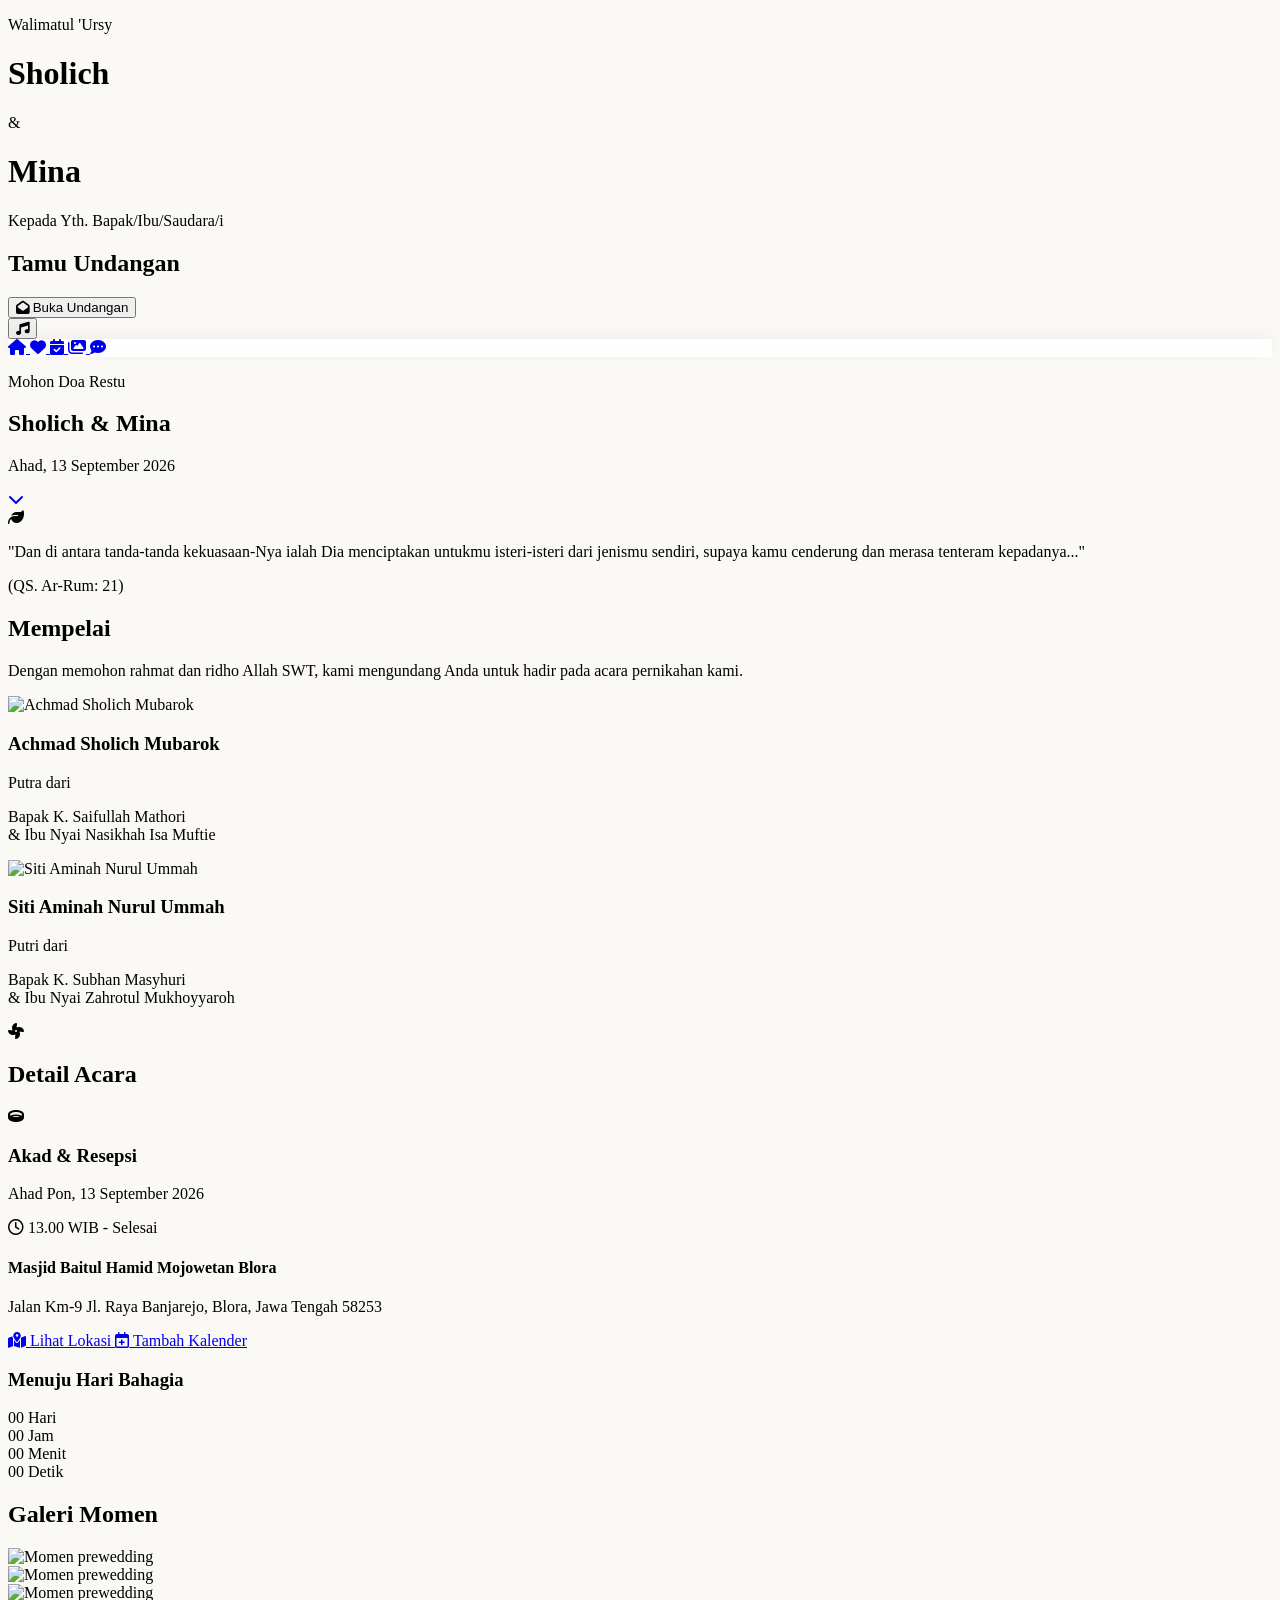
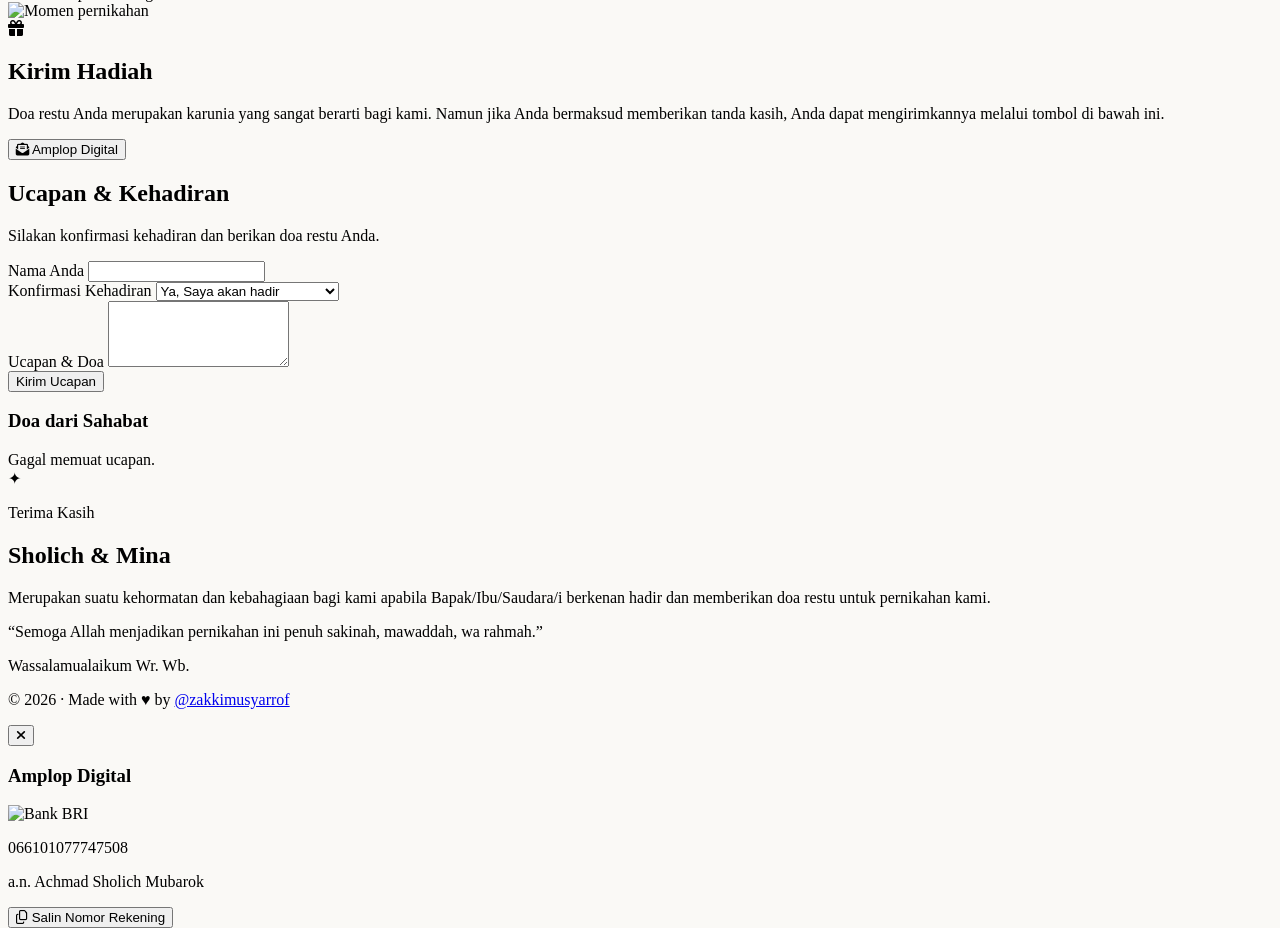
==== commit 83d2f98f: "Update index.html" ====
--- a/index.html
+++ b/index.html
@@ -261,6 +261,22 @@
             user-select: none;
             -webkit-user-drag: none;
         }
+        /* Elegant Scroll Indicator */
+.scroll-indicator {
+    animation: scrollDown 1.8s ease-in-out infinite;
+}
+
+@keyframes scrollDown {
+    0%, 100% {
+        transform: translateY(0);
+        opacity: 0.6;
+    }
+
+    50% {
+        transform: translateY(7px);
+        opacity: 1;
+    }
+}
     </style>
 </head>
 
@@ -292,7 +308,7 @@
 
         <!-- Background -->
         <div
-            class="absolute inset-0 bg-[url('https://cdn.jsdelivr.net/gh/zakkimusyarrof/img-byzkk@main/pkd.png')] bg-cover bg-center"
+            class="absolute inset-0 bg-[url('https://cdn.jsdelivr.net/gh/zakkimusyarrof/img-byzkk@main/mina.png')] bg-cover bg-center"
         ></div>
 
         <!-- Overlay -->
@@ -470,6 +486,16 @@
                 <p class="font-serif text-base sm:text-xl text-gray-300">
                     Ahad, 13 September 2026
                 </p>
+                <!-- Scroll Indicator -->
+<a
+    href="#quote"
+    class="mt-8 inline-flex flex-col items-center text-white/70 hover:text-white transition-all duration-300 scroll-indicator"
+    aria-label="Scroll ke bawah"
+>
+    <span class="w-px h-10 bg-white/60"></span>
+
+    <i class="fa-solid fa-chevron-down text-xs -mt-1"></i>
+</a>
 
             </div>
 
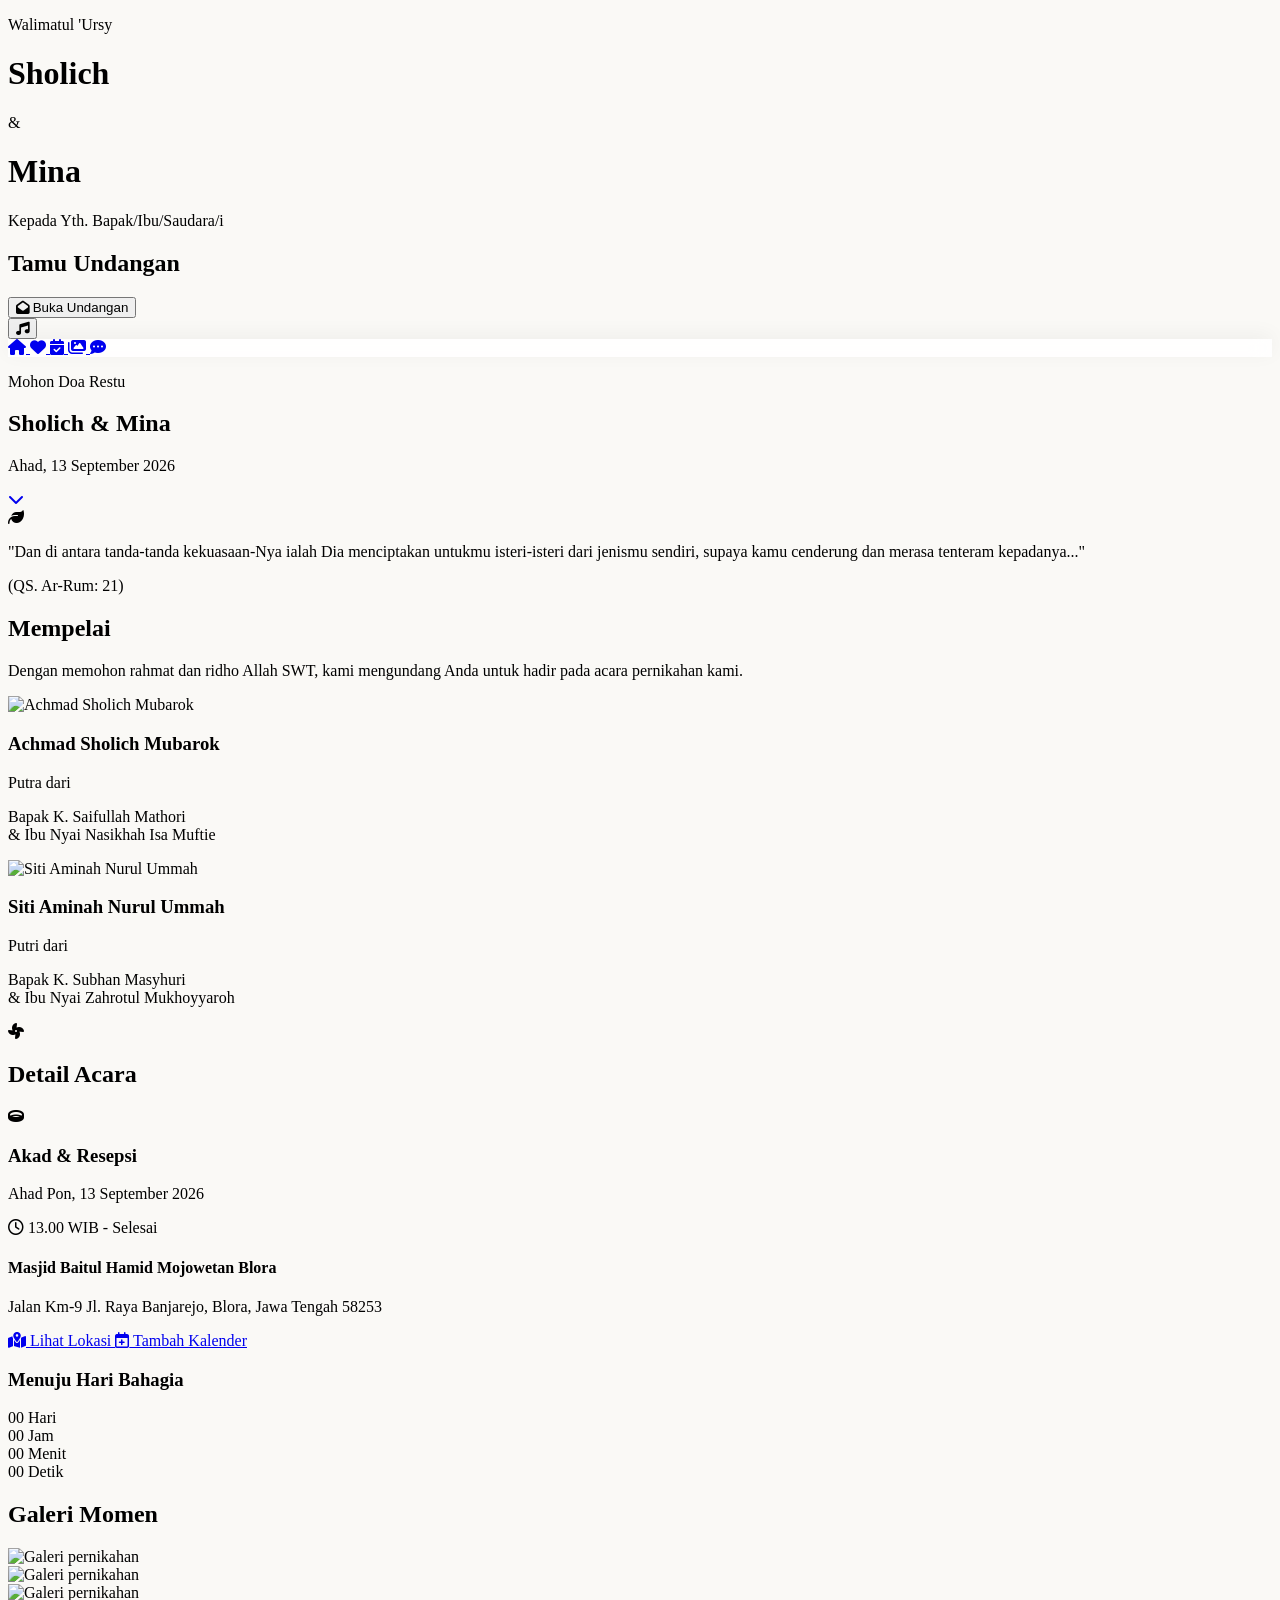
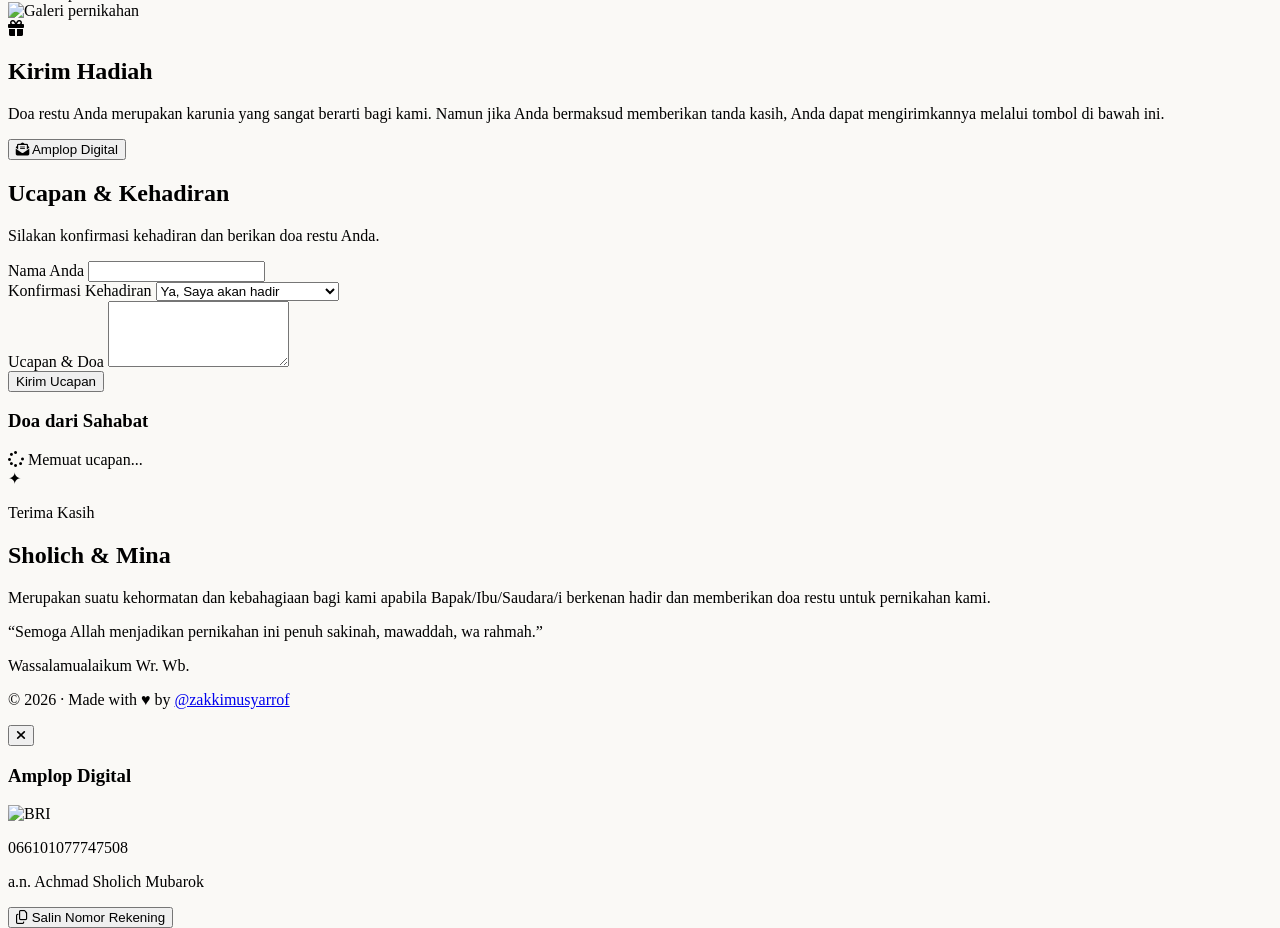
==== commit 8ef72fe5: "Update index.html" ====
--- a/index.html
+++ b/index.html
@@ -1,19 +1,26 @@
 <!DOCTYPE html>
 <html lang="id" class="scroll-smooth">
+
 <head>
     <meta charset="UTF-8">
     <meta name="viewport" content="width=device-width, initial-scale=1.0">
 
     <title>Undangan Pernikahan | Sholich & Mina</title>
 
-    <!-- Canonical -->
+    <!-- =====================================================
+         SEO / CANONICAL
+    ====================================================== -->
+
     <link
         id="canonicalLink"
         rel="canonical"
         href="https://webappbyzakki.github.io/sholich-mina/"
     >
 
-    <!-- Favicon -->
+    <!-- =====================================================
+         FAVICON
+    ====================================================== -->
+
     <link
         rel="icon"
         type="image/png"
@@ -25,10 +32,20 @@
         href="https://cdn.jsdelivr.net/gh/zakkimusyarrof/img-byzkk@main/sholich.png"
     >
 
-    <!-- ================= OPEN GRAPH ================= -->
-
-    <meta property="og:type" content="website">
-    <meta property="og:locale" content="id_ID">
+    <!-- =====================================================
+         OPEN GRAPH
+    ====================================================== -->
+
+    <meta
+        property="og:type"
+        content="website"
+    >
+
+    <meta
+        property="og:locale"
+        content="id_ID"
+    >
+
     <meta
         property="og:site_name"
         content="Undangan Pernikahan Sholich &amp; Mina"
@@ -62,27 +79,41 @@
         content="https://cdn.jsdelivr.net/gh/zakkimusyarrof/img-byzkk@main/sholich.png"
     >
 
-    <meta property="og:image:type" content="image/png">
-    <meta property="og:image:width" content="1200">
-    <meta property="og:image:height" content="630">
+    <meta
+        property="og:image:type"
+        content="image/png"
+    >
+
+    <meta
+        property="og:image:width"
+        content="1200"
+    >
+
+    <meta
+        property="og:image:height"
+        content="630"
+    >
 
     <meta
         property="og:image:alt"
         content="Undangan pernikahan Sholich dan Mina"
     >
 
-    <!-- ================= TWITTER / X ================= -->
-
-    <meta name="twitter:card" content="summary_large_image">
+    <!-- =====================================================
+         TWITTER / X
+    ====================================================== -->
 
     <meta
-        id="twitterTitle"
+        name="twitter:card"
+        content="summary_large_image"
+    >
+
+    <meta
         name="twitter:title"
         content="The Wedding of Sholich &amp; Mina"
     >
 
     <meta
-        id="twitterDescription"
         name="twitter:description"
         content="Undangan pernikahan Sholich dan Mina, Ahad 13 September 2026."
     >
@@ -97,13 +128,15 @@
         content="Undangan pernikahan Sholich dan Mina"
     >
 
-    <!-- ================= STRUCTURED DATA ================= -->
+    <!-- =====================================================
+         STRUCTURED DATA
+    ====================================================== -->
 
     <script type="application/ld+json">
     {
         "@context": "https://schema.org",
         "@type": "Event",
-        "name": "The Wedding of Sholich & Mina",
+        "name": "The Wedding of Sholich & Aminah",
         "description": "Undangan pernikahan Sholich dan Mina.",
         "startDate": "2026-09-13T13:00:00+07:00",
         "eventStatus": "https://schema.org/EventScheduled",
@@ -118,7 +151,7 @@
                 "@type": "PostalAddress",
                 "streetAddress": "Jalan Km-9 Jl. Raya Banjarejo",
                 "addressLocality": "Mojowetan",
-                "addressRegion": "Jawa Tengah",
+                "addressRegion": "Blora",
                 "postalCode": "58253",
                 "addressCountry": "ID"
             }
@@ -130,40 +163,17 @@
     }
     </script>
 
-    <!-- ================= TAILWIND ================= -->
+    <!-- =====================================================
+         TAILWIND
+    ====================================================== -->
 
     <script src="https://cdn.tailwindcss.com"></script>
-
-    <!-- ================= GOOGLE FONTS ================= -->
-
-    <link rel="preconnect" href="https://fonts.googleapis.com">
-    <link rel="preconnect" href="https://fonts.gstatic.com" crossorigin>
-
-    <link
-        href="https://fonts.googleapis.com/css2?family=Cormorant+Garamond:ital,wght@0,400;0,600;0,700;1,400&family=Great+Vibes&family=Montserrat:wght@300;400;500;600&display=swap"
-        rel="stylesheet"
-    >
-
-    <!-- ================= FONT AWESOME ================= -->
-
-    <link
-        rel="stylesheet"
-        href="https://cdnjs.cloudflare.com/ajax/libs/font-awesome/6.4.0/css/all.min.css"
-    >
-
-    <!-- ================= AOS ================= -->
-
-    <link
-        href="https://unpkg.com/aos@2.3.1/dist/aos.css"
-        rel="stylesheet"
-    >
-
-    <!-- ================= TAILWIND CONFIG ================= -->
 
     <script>
         tailwind.config = {
             theme: {
                 extend: {
+
                     colors: {
                         theme: '#788266',
                         'theme-dark': '#5a624d',
@@ -178,16 +188,19 @@
                     },
 
                     keyframes: {
+
                         fadeInUp: {
                             '0%': {
                                 opacity: '0',
                                 transform: 'translateY(15px)'
                             },
+
                             '100%': {
                                 opacity: '1',
                                 transform: 'translateY(0)'
                             }
                         }
+
                     },
 
                     animation: {
@@ -196,32 +209,74 @@
                     }
                 }
             }
-        };
+        }
     </script>
 
-    <!-- ================= CUSTOM CSS ================= -->
+    <!-- =====================================================
+         GOOGLE FONTS
+    ====================================================== -->
+
+    <link
+        rel="preconnect"
+        href="https://fonts.googleapis.com"
+    >
+
+    <link
+        rel="preconnect"
+        href="https://fonts.gstatic.com"
+        crossorigin
+    >
+
+    <link
+        href="https://fonts.googleapis.com/css2?family=Cormorant+Garamond:ital,wght@0,400;0,600;0,700;1,400&family=Great+Vibes&family=Montserrat:wght@300;400;500;600&display=swap"
+        rel="stylesheet"
+    >
+
+    <!-- =====================================================
+         FONT AWESOME
+    ====================================================== -->
+
+    <link
+        rel="stylesheet"
+        href="https://cdnjs.cloudflare.com/ajax/libs/font-awesome/6.4.0/css/all.min.css"
+    >
+
+    <!-- =====================================================
+         AOS
+    ====================================================== -->
+
+    <link
+        href="https://unpkg.com/aos@2.3.1/dist/aos.css"
+        rel="stylesheet"
+    >
+
+    <!-- =====================================================
+         CUSTOM CSS
+    ====================================================== -->
 
     <style>
-        html {
-            scroll-behavior: smooth;
-        }
 
         body {
             background-color: #FAF9F6;
             overflow-x: hidden;
         }
 
-        body.no-scroll {
+        .no-scroll {
             overflow: hidden;
             height: 100vh;
         }
 
-        /* Glassmorphism Bottom Navigation */
+        /* =====================================================
+           BOTTOM NAVIGATION
+        ====================================================== */
+
         .bottom-nav {
             background: rgba(255, 255, 255, 0.85);
             backdrop-filter: blur(10px);
             -webkit-backdrop-filter: blur(10px);
-            box-shadow: 0 -4px 20px rgba(0, 0, 0, 0.05);
+
+            box-shadow:
+                0 -4px 20px rgba(0, 0, 0, 0.05);
         }
 
         .nav-link {
@@ -233,12 +288,18 @@
             transform: translateY(-3px);
         }
 
-        /* Music Animation */
+        /* =====================================================
+           MUSIC
+        ====================================================== */
+
         .spin-slow {
             animation: spin 4s linear infinite;
         }
 
-        /* Scrollbar */
+        /* =====================================================
+           SCROLLBAR
+        ====================================================== */
+
         ::-webkit-scrollbar {
             width: 8px;
         }
@@ -256,38 +317,176 @@
             background: #788266;
         }
 
-        /* Prevent image dragging */
-        img {
-            user-select: none;
-            -webkit-user-drag: none;
-        }
-        /* Elegant Scroll Indicator */
-.scroll-indicator {
-    animation: scrollDown 1.8s ease-in-out infinite;
-}
-
-@keyframes scrollDown {
-    0%, 100% {
-        transform: translateY(0);
-        opacity: 0.6;
-    }
-
-    50% {
-        transform: translateY(7px);
-        opacity: 1;
-    }
-}
+        /* =====================================================
+           SCROLL INDICATOR
+        ====================================================== */
+
+        .scroll-indicator {
+            animation:
+                scrollDown 1.8s ease-in-out infinite;
+        }
+
+        @keyframes scrollDown {
+
+            0%,
+            100% {
+                transform: translateY(0);
+                opacity: 0.6;
+            }
+
+            50% {
+                transform: translateY(7px);
+                opacity: 1;
+            }
+        }
+
+        /* =====================================================
+           FALLING WHITE PETALS
+        ====================================================== */
+
+        #falling-flowers {
+            position: fixed;
+            inset: 0;
+
+            z-index: 40;
+
+            pointer-events: none;
+
+            overflow: hidden;
+        }
+
+        .falling-petal {
+            position: absolute;
+
+            top: -40px;
+
+            width: 10px;
+            height: 16px;
+
+            background:
+                linear-gradient(
+                    135deg,
+                    rgba(255, 255, 255, 0.98),
+                    rgba(235, 235, 235, 0.72)
+                );
+
+            border-radius:
+                80% 20% 80% 20%;
+
+            box-shadow:
+                0 1px 4px rgba(255, 255, 255, 0.35),
+                0 2px 7px rgba(0, 0, 0, 0.18);
+
+            opacity: 0;
+
+            transform-origin: center;
+
+            animation:
+                petalFall linear forwards,
+                petalSway ease-in-out infinite;
+        }
+
+        .falling-petal.small {
+            width: 7px;
+            height: 11px;
+        }
+
+        .falling-petal.large {
+            width: 13px;
+            height: 19px;
+        }
+
+        @keyframes petalFall {
+
+            0% {
+                transform:
+                    translate3d(0, -40px, 0)
+                    rotate(0deg);
+
+                opacity: 0;
+            }
+
+            10% {
+                opacity: 0.8;
+            }
+
+            85% {
+                opacity: 0.72;
+            }
+
+            100% {
+                transform:
+                    translate3d(0, 110vh, 0)
+                    rotate(720deg);
+
+                opacity: 0;
+            }
+        }
+
+        @keyframes petalSway {
+
+            0% {
+                margin-left: -10px;
+            }
+
+            25% {
+                margin-left: 25px;
+            }
+
+            50% {
+                margin-left: -20px;
+            }
+
+            75% {
+                margin-left: 30px;
+            }
+
+            100% {
+                margin-left: -10px;
+            }
+        }
+
+        .falling-petal:nth-child(3n) {
+            opacity: 0.6;
+        }
+
+        .falling-petal:nth-child(4n) {
+            filter: blur(0.4px);
+        }
+
+        .falling-petal:nth-child(5n) {
+            filter: blur(0.8px);
+        }
+
+        /* =====================================================
+           REDUCED MOTION
+        ====================================================== */
+
+        @media (prefers-reduced-motion: reduce) {
+
+            .falling-petal,
+            .scroll-indicator {
+                animation: none;
+            }
+
+            #falling-flowers {
+                display: none;
+            }
+        }
+
     </style>
+
 </head>
+
 
 <body
     class="antialiased text-gray-800 no-scroll font-sans"
     onload="initApp()"
 >
 
-    <!-- ========================================================= -->
-    <!-- AUDIO -->
-    <!-- ========================================================= -->
+    <!-- =====================================================
+         BACKGROUND MUSIC
+    ====================================================== -->
 
     <audio
         id="bg-music"
@@ -297,9 +496,9 @@
     ></audio>
 
 
-    <!-- ========================================================= -->
-    <!-- COVER SCREEN -->
-    <!-- ========================================================= -->
+    <!-- =====================================================
+         COVER SCREEN
+    ====================================================== -->
 
     <div
         id="cover-screen"
@@ -311,7 +510,7 @@
             class="absolute inset-0 bg-[url('https://cdn.jsdelivr.net/gh/zakkimusyarrof/img-byzkk@main/mina.png')] bg-cover bg-center"
         ></div>
 
-        <!-- Overlay -->
+        <!-- Dark Overlay -->
         <div class="absolute inset-0 bg-black/60"></div>
 
         <!-- Content -->
@@ -321,59 +520,78 @@
             data-aos-duration="1500"
         >
 
-            <p class="text-white tracking-[0.2em] text-sm uppercase mb-4 font-light">
+            <p
+                class="text-white tracking-[0.2em] text-sm uppercase mb-4 font-light"
+            >
                 Walimatul 'Ursy
             </p>
 
-            <div class="cover-name-wrap flex flex-col items-center justify-center mb-6 gap-2">
-
-                <h1 class="font-script text-6xl md:text-7xl text-white leading-none m-0">
+            <div
+                class="cover-name-wrap flex flex-col items-center justify-center mb-6 gap-2"
+            >
+
+                <h1
+                    class="font-script text-6xl md:text-7xl text-white leading-none m-0"
+                >
                     Sholich
                 </h1>
 
-                <span class="cover-amp font-serif text-4xl text-yellow-400">
+                <span
+                    class="cover-amp font-serif text-4xl text-yellow-400"
+                >
                     &
                 </span>
 
-                <h1 class="font-script text-6xl md:text-7xl text-white leading-none m-0">
+                <h1
+                    class="font-script text-6xl md:text-7xl text-white leading-none m-0"
+                >
                     Mina
                 </h1>
 
             </div>
+
 
             <div
                 class="my-8 py-6 border-y border-white/30 backdrop-blur-sm bg-black/20 rounded-xl px-8"
             >
 
-                <p class="text-sm text-gray-300 mb-2">
+                <p
+                    class="text-sm text-gray-300 mb-2"
+                >
                     Kepada Yth. Bapak/Ibu/Saudara/i
                 </p>
 
                 <h2
                     id="guest-name"
-                    class="font-serif text-3xl md:text-4xl font-bold text-yellow-400 break-words"
+                    class="font-serif text-3xl md:text-4xl font-bold text-yellow-400"
                 >
                     Tamu Undangan
                 </h2>
 
             </div>
 
+
             <button
-                type="button"
                 onclick="openInvitation()"
                 class="bg-theme hover:bg-theme-dark text-white px-8 py-3 rounded-full shadow-lg font-medium tracking-wide transition flex items-center justify-center mx-auto gap-2 group"
             >
-                <i class="fa-solid fa-envelope-open text-sm group-hover:scale-110 transition"></i>
+
+                <i
+                    class="fa-solid fa-envelope-open text-sm group-hover:scale-110 transition"
+                ></i>
+
                 Buka Undangan
+
             </button>
 
         </div>
+
     </div>
 
 
-    <!-- ========================================================= -->
-    <!-- FLOATING ELEMENTS -->
-    <!-- ========================================================= -->
+    <!-- =====================================================
+         FLOATING ELEMENTS
+    ====================================================== -->
 
     <div
         id="floating-elements"
@@ -383,20 +601,21 @@
         <!-- Music -->
         <button
             id="music-btn"
-            type="button"
             onclick="toggleMusic()"
             class="fixed top-6 right-6 z-50 bg-white/90 backdrop-blur p-3 rounded-full shadow-lg text-theme hover:scale-105 transition"
-            aria-label="Putar atau hentikan musik"
+            aria-label="Toggle Music"
         >
+
             <i
                 class="fa-solid fa-music text-xl w-6 h-6 flex items-center justify-center"
             ></i>
+
         </button>
+
 
         <!-- Bottom Navigation -->
         <nav
             class="bottom-nav fixed bottom-6 left-1/2 -translate-x-1/2 z-50 px-6 py-3 rounded-full flex gap-6 md:gap-10 border border-gray-100"
-            aria-label="Navigasi utama"
         >
 
             <a
@@ -410,7 +629,7 @@
             <a
                 href="#couple"
                 class="nav-link text-gray-400 hover:text-theme flex flex-col items-center gap-1"
-                aria-label="Mempelai"
+                aria-label="Couple"
             >
                 <i class="fa-solid fa-heart"></i>
             </a>
@@ -418,7 +637,7 @@
             <a
                 href="#event"
                 class="nav-link text-gray-400 hover:text-theme flex flex-col items-center gap-1"
-                aria-label="Acara"
+                aria-label="Event"
             >
                 <i class="fa-solid fa-calendar-check"></i>
             </a>
@@ -426,7 +645,7 @@
             <a
                 href="#gallery"
                 class="nav-link text-gray-400 hover:text-theme flex flex-col items-center gap-1"
-                aria-label="Galeri"
+                aria-label="Gallery"
             >
                 <i class="fa-solid fa-images"></i>
             </a>
@@ -434,7 +653,7 @@
             <a
                 href="#wishes"
                 class="nav-link text-gray-400 hover:text-theme flex flex-col items-center gap-1"
-                aria-label="Ucapan"
+                aria-label="Wishes"
             >
                 <i class="fa-solid fa-comment-dots"></i>
             </a>
@@ -444,36 +663,54 @@
     </div>
 
 
-    <!-- ========================================================= -->
-    <!-- MAIN CONTENT -->
-    <!-- ========================================================= -->
-
-    <main id="main-content" class="hidden pb-24">
-
-
-        <!-- ===================================================== -->
-        <!-- HERO -->
-        <!-- ===================================================== -->
+    <!-- =====================================================
+         MAIN CONTENT
+    ====================================================== -->
+
+    <main
+        id="main-content"
+        class="hidden pb-24"
+    >
+
+        <!-- =================================================
+             FALLING PETALS
+        ================================================== -->
+
+        <div
+            id="falling-flowers"
+            aria-hidden="true"
+        ></div>
+
+
+        <!-- =================================================
+             HERO
+        ================================================== -->
 
         <section
             id="home"
             class="relative min-h-[100dvh] flex flex-col justify-end overflow-hidden"
         >
 
+            <!-- Background -->
             <div
                 class="absolute inset-0 bg-[url('https://cdn.jsdelivr.net/gh/zakkimusyarrof/img-byzkk@main/sholich.png')] bg-cover bg-center"
             ></div>
 
+            <!-- Overlay -->
             <div
                 class="absolute inset-0 bg-gradient-to-t from-black/90 via-black/40 to-transparent"
             ></div>
 
+
+            <!-- Content -->
             <div
                 class="relative z-10 text-center px-4 pb-28 sm:pb-32 w-full"
                 data-aos="fade-up"
             >
 
-                <p class="text-theme-light tracking-[0.2em] text-[11px] sm:text-sm uppercase mb-2">
+                <p
+                    class="text-theme-light tracking-[0.2em] text-[11px] sm:text-sm uppercase mb-2"
+                >
                     Mohon Doa Restu
                 </p>
 
@@ -483,28 +720,38 @@
                     Sholich &amp; Mina
                 </h1>
 
-                <p class="font-serif text-base sm:text-xl text-gray-300">
+                <p
+                    class="font-serif text-base sm:text-xl text-gray-300"
+                >
                     Ahad, 13 September 2026
                 </p>
+
+
                 <!-- Scroll Indicator -->
-<a
-    href="#quote"
-    class="mt-8 inline-flex flex-col items-center text-white/70 hover:text-white transition-all duration-300 scroll-indicator"
-    aria-label="Scroll ke bawah"
->
-    <span class="w-px h-10 bg-white/60"></span>
-
-    <i class="fa-solid fa-chevron-down text-xs -mt-1"></i>
-</a>
+                <a
+                    href="#quote"
+                    class="scroll-indicator mt-8 inline-flex flex-col items-center text-white/70 hover:text-white transition-all duration-300"
+                    aria-label="Scroll ke bawah"
+                >
+
+                    <span
+                        class="w-px h-10 bg-white/60"
+                    ></span>
+
+                    <i
+                        class="fa-solid fa-chevron-down text-xs -mt-1"
+                    ></i>
+
+                </a>
 
             </div>
 
         </section>
 
 
-        <!-- ===================================================== -->
-        <!-- QUOTE -->
-        <!-- ===================================================== -->
+        <!-- =================================================
+             QUOTE
+        ================================================== -->
 
         <section
             id="quote"
@@ -512,22 +759,28 @@
             data-aos="fade-up"
         >
 
-            <i class="fa-solid fa-leaf text-3xl text-theme mb-6 opacity-60"></i>
-
-            <p class="font-serif text-xl md:text-2xl leading-relaxed text-gray-600 max-w-2xl mx-auto mb-4 italic">
+            <i
+                class="fa-solid fa-leaf text-3xl text-theme mb-6 opacity-60"
+            ></i>
+
+            <p
+                class="font-serif text-xl md:text-2xl leading-relaxed text-gray-600 max-w-2xl mx-auto mb-4 italic"
+            >
                 "Dan di antara tanda-tanda kekuasaan-Nya ialah Dia menciptakan untukmu isteri-isteri dari jenismu sendiri, supaya kamu cenderung dan merasa tenteram kepadanya..."
             </p>
 
-            <p class="font-bold text-gray-500 tracking-widest text-sm">
+            <p
+                class="font-bold text-gray-500 tracking-widest text-sm"
+            >
                 (QS. Ar-Rum: 21)
             </p>
 
         </section>
 
 
-        <!-- ===================================================== -->
-        <!-- COUPLE -->
-        <!-- ===================================================== -->
+        <!-- =================================================
+             COUPLE
+        ================================================== -->
 
         <section
             id="couple"
@@ -541,18 +794,26 @@
                     data-aos="fade-down"
                 >
 
-                    <h2 class="font-script text-5xl text-theme mb-4">
+                    <h2
+                        class="font-script text-5xl text-theme mb-4"
+                    >
                         Mempelai
                     </h2>
 
-                    <p class="text-gray-500 text-sm max-w-lg mx-auto">
-                        Dengan memohon rahmat dan ridho Allah SWT, kami mengundang Anda untuk hadir pada acara pernikahan kami.
+                    <p
+                        class="text-gray-500 text-sm max-w-lg mx-auto"
+                    >
+                        Dengan memohon rahmat dan ridho Allah SWT,
+                        kami mengundang Anda untuk hadir pada acara
+                        pernikahan kami.
                     </p>
 
                 </div>
 
 
-                <div class="grid md:grid-cols-2 gap-8 lg:gap-16">
+                <div
+                    class="grid md:grid-cols-2 gap-8 lg:gap-16"
+                >
 
                     <!-- Groom -->
                     <div
@@ -561,7 +822,7 @@
                     >
 
                         <img
-                            src="https://cdn.jsdelivr.net/gh/zakkimusyarrof/img-byzkk@main/pkde.png?auto=format&fit=crop&w=600&q=80"
+                            src="https://cdn.jsdelivr.net/gh/zakkimusyarrof/img-byzkk@main/pkde.png"
                             alt="Achmad Sholich Mubarok"
                             loading="lazy"
                             class="w-full h-full object-cover transition duration-700 group-hover:scale-110"
@@ -571,16 +832,23 @@
                             class="absolute inset-x-0 bottom-0 bg-gradient-to-t from-black/90 via-black/60 to-transparent p-8 text-center text-white"
                         >
 
-                            <h3 class="font-script text-4xl mb-2 text-theme-light">
+                            <h3
+                                class="font-script text-4xl mb-2 text-theme-light"
+                            >
                                 Achmad Sholich Mubarok
                             </h3>
 
-                            <p class="font-serif text-lg text-gray-300">
+                            <p
+                                class="font-serif text-lg text-gray-300"
+                            >
                                 Putra dari
                             </p>
 
-                            <p class="text-sm font-light mt-1">
-                                Bapak K. Saifullah Mathori<br>
+                            <p
+                                class="text-sm font-light mt-1"
+                            >
+                                Bapak K. Saifullah Mathori
+                                <br>
                                 &amp; Ibu Nyai Nasikhah Isa Muftie
                             </p>
 
@@ -596,7 +864,7 @@
                     >
 
                         <img
-                            src="https://cdn.jsdelivr.net/gh/zakkimusyarrof/img-byzkk@main/pkde7.png?auto=format&fit=crop&w=600&q=80"
+                            src="https://cdn.jsdelivr.net/gh/zakkimusyarrof/img-byzkk@main/pkde7.png"
                             alt="Siti Aminah Nurul Ummah"
                             loading="lazy"
                             class="w-full h-full object-cover transition duration-700 group-hover:scale-110"
@@ -606,16 +874,23 @@
                             class="absolute inset-x-0 bottom-0 bg-gradient-to-t from-black/90 via-black/60 to-transparent p-8 text-center text-white"
                         >
 
-                            <h3 class="font-script text-4xl mb-2 text-theme-light">
+                            <h3
+                                class="font-script text-4xl mb-2 text-theme-light"
+                            >
                                 Siti Aminah Nurul Ummah
                             </h3>
 
-                            <p class="font-serif text-lg text-gray-300">
+                            <p
+                                class="font-serif text-lg text-gray-300"
+                            >
                                 Putri dari
                             </p>
 
-                            <p class="text-sm font-light mt-1">
-                                Bapak K. Subhan Masyhuri<br>
+                            <p
+                                class="text-sm font-light mt-1"
+                            >
+                                Bapak K. Subhan Masyhuri
+                                <br>
                                 &amp; Ibu Nyai Zahrotul Mukhoyyaroh
                             </p>
 
@@ -630,20 +905,25 @@
         </section>
 
 
-        <!-- ===================================================== -->
-        <!-- EVENT -->
-        <!-- ===================================================== -->
+        <!-- =================================================
+             EVENT
+        ================================================== -->
 
         <section
             id="event"
             class="py-24 px-6 bg-white relative overflow-hidden"
         >
 
-            <div class="absolute top-0 right-0 p-10 opacity-5">
+            <div
+                class="absolute top-0 right-0 p-10 opacity-5"
+            >
                 <i class="fa-solid fa-fan text-9xl"></i>
             </div>
 
-            <div class="max-w-3xl mx-auto text-center relative z-10">
+
+            <div
+                class="max-w-3xl mx-auto text-center relative z-10"
+            >
 
                 <h2
                     class="font-script text-5xl text-theme mb-12"
@@ -658,63 +938,91 @@
                     data-aos="zoom-in"
                 >
 
-                    <i class="fa-solid fa-ring text-4xl text-theme-light mb-6"></i>
-
-                    <h3 class="font-serif text-4xl font-bold mb-6 border-b border-white/20 pb-6">
+                    <i
+                        class="fa-solid fa-ring text-4xl text-theme-light mb-6"
+                    ></i>
+
+                    <h3
+                        class="font-serif text-4xl font-bold mb-6 border-b border-white/20 pb-6"
+                    >
                         Akad &amp; Resepsi
                     </h3>
 
+
                     <div class="space-y-4 mb-8">
 
-                        <p class="text-xl font-medium tracking-wide">
+                        <p
+                            class="text-xl font-medium tracking-wide"
+                        >
                             Ahad Pon, 13 September 2026
                         </p>
 
-                        <p class="text-lg opacity-90">
-                            <i class="fa-regular fa-clock mr-2"></i>
+                        <p
+                            class="text-lg opacity-90"
+                        >
+                            <i
+                                class="fa-regular fa-clock mr-2"
+                            ></i>
+
                             13.00 WIB - Selesai
                         </p>
 
                     </div>
 
 
-                    <div class="bg-black/20 rounded-2xl p-6 mb-8">
-
-                        <h4 class="font-bold text-xl mb-2">
+                    <div
+                        class="bg-black/20 rounded-2xl p-6 mb-8"
+                    >
+
+                        <h4
+                            class="font-bold text-xl mb-2"
+                        >
                             Masjid Baitul Hamid Mojowetan Blora
                         </h4>
 
-                        <p class="text-sm opacity-90 leading-relaxed">
-                            Jalan Km-9 Jl. Raya Banjarejo, Blora,
-                            Jawa Tengah 58253
+                        <p
+                            class="text-sm opacity-90 leading-relaxed"
+                        >
+                            Jalan Km-9 Jl. Raya Banjarejo,
+                            Blora, Jawa Tengah 58253
                         </p>
 
                     </div>
 
 
-                    <div class="flex flex-col sm:flex-row justify-center gap-4">
-
-                        <!-- Google Maps -->
+                    <div
+                        class="flex flex-col sm:flex-row justify-center gap-4"
+                    >
+
                         <a
                             href="https://maps.google.com/maps?q=Masjid%2BBaitul%2BHamid%2BJalan%2BKm-9%2BJl.%2BRaya%2BBanjarejo%2C%2BBlora%2C%2B58253%2C%2BJawa%2BTengah%2C%2BID&sll=-7.03008114,111.36876953"
                             target="_blank"
                             rel="noopener noreferrer"
                             class="bg-white text-theme hover:bg-gray-100 px-6 py-3 rounded-full font-semibold transition flex items-center justify-center gap-2"
                         >
-                            <i class="fa-solid fa-map-location-dot"></i>
+
+                            <i
+                                class="fa-solid fa-map-location-dot"
+                            ></i>
+
                             Lihat Lokasi
+
                         </a>
 
 
-                        <!-- Google Calendar -->
                         <a
-                            href="https://calendar.google.com/calendar/render?action=TEMPLATE&text=Pernikahan+Achmad+Sholich+%26+Siti+Aminah&dates=20260913T060000Z/20260913T120000Z&details=Acara+pernikahan+Achmad+Sholich+Mubarok+dan+Siti+Aminah+Nurul+Ummah&location=Masjid+Baitul+Hamid+Mojowetan+Blora"
+                            href="https://calendar.google.com/calendar/render?action=TEMPLATE&text=Pernikahan+Achmad+%26+Aminah&dates=20260913T060000Z/20260913T120000Z&details=Acara+pernikahan+kami&location=Masjid+Baitul+Hamid+Mojowetan+Blora"
                             target="_blank"
                             rel="noopener noreferrer"
                             class="bg-transparent border border-white hover:bg-white/10 px-6 py-3 rounded-full font-semibold transition flex items-center justify-center gap-2"
                         >
-                            <i class="fa-regular fa-calendar-plus"></i>
+
+                            <i
+                                class="fa-regular fa-calendar-plus"
+                            ></i>
+
                             Tambah Kalender
+
                         </a>
 
                     </div>
@@ -723,60 +1031,97 @@
 
 
                 <!-- Countdown -->
+
                 <div data-aos="fade-up">
 
-                    <h3 class="font-serif text-2xl text-gray-700 mb-6">
+                    <h3
+                        class="font-serif text-2xl text-gray-700 mb-6"
+                    >
                         Menuju Hari Bahagia
                     </h3>
 
-                    <div class="flex justify-center gap-3 sm:gap-4 md:gap-6">
-
-                        <div class="bg-bg w-20 h-20 md:w-24 md:h-24 rounded-2xl shadow-md flex flex-col justify-center items-center border border-theme/20">
+
+                    <div
+                        class="flex justify-center gap-4 md:gap-6"
+                    >
+
+                        <div
+                            class="bg-bg w-20 h-20 md:w-24 md:h-24 rounded-2xl shadow-md flex flex-col justify-center items-center border border-theme/20"
+                        >
+
                             <span
                                 id="cd-days"
                                 class="font-serif text-3xl font-bold text-theme"
                             >
                                 00
                             </span>
-                            <span class="text-xs text-gray-500 uppercase tracking-wider mt-1">
+
+                            <span
+                                class="text-xs text-gray-500 uppercase tracking-wider mt-1"
+                            >
                                 Hari
                             </span>
+
                         </div>
 
-                        <div class="bg-bg w-20 h-20 md:w-24 md:h-24 rounded-2xl shadow-md flex flex-col justify-center items-center border border-theme/20">
+
+                        <div
+                            class="bg-bg w-20 h-20 md:w-24 md:h-24 rounded-2xl shadow-md flex flex-col justify-center items-center border border-theme/20"
+                        >
+
                             <span
                                 id="cd-hours"
                                 class="font-serif text-3xl font-bold text-theme"
                             >
                                 00
                             </span>
-                            <span class="text-xs text-gray-500 uppercase tracking-wider mt-1">
+
+                            <span
+                                class="text-xs text-gray-500 uppercase tracking-wider mt-1"
+                            >
                                 Jam
                             </span>
+
                         </div>
 
-                        <div class="bg-bg w-20 h-20 md:w-24 md:h-24 rounded-2xl shadow-md flex flex-col justify-center items-center border border-theme/20">
+
+                        <div
+                            class="bg-bg w-20 h-20 md:w-24 md:h-24 rounded-2xl shadow-md flex flex-col justify-center items-center border border-theme/20"
+                        >
+
                             <span
                                 id="cd-mins"
                                 class="font-serif text-3xl font-bold text-theme"
                             >
                                 00
                             </span>
-                            <span class="text-xs text-gray-500 uppercase tracking-wider mt-1">
+
+                            <span
+                                class="text-xs text-gray-500 uppercase tracking-wider mt-1"
+                            >
                                 Menit
                             </span>
+
                         </div>
 
-                        <div class="bg-bg w-20 h-20 md:w-24 md:h-24 rounded-2xl shadow-md flex flex-col justify-center items-center border border-theme/20">
+
+                        <div
+                            class="bg-bg w-20 h-20 md:w-24 md:h-24 rounded-2xl shadow-md flex flex-col justify-center items-center border border-theme/20"
+                        >
+
                             <span
                                 id="cd-secs"
                                 class="font-serif text-3xl font-bold text-theme"
                             >
                                 00
                             </span>
-                            <span class="text-xs text-gray-500 uppercase tracking-wider mt-1">
+
+                            <span
+                                class="text-xs text-gray-500 uppercase tracking-wider mt-1"
+                            >
                                 Detik
                             </span>
+
                         </div>
 
                     </div>
@@ -788,16 +1133,18 @@
         </section>
 
 
-        <!-- ===================================================== -->
-        <!-- GALLERY -->
-        <!-- ===================================================== -->
+        <!-- =================================================
+             GALLERY
+        ================================================== -->
 
         <section
             id="gallery"
             class="py-24 px-6 bg-bg"
         >
 
-            <div class="max-w-5xl mx-auto text-center">
+            <div
+                class="max-w-5xl mx-auto text-center"
+            >
 
                 <h2
                     class="font-script text-5xl text-theme mb-12"
@@ -807,58 +1154,71 @@
                 </h2>
 
 
-                <div class="grid grid-cols-2 md:grid-cols-4 gap-4 auto-rows-[200px]">
+                <div
+                    class="grid grid-cols-2 md:grid-cols-4 gap-4 auto-rows-[200px]"
+                >
 
                     <div
                         class="col-span-2 row-span-2 rounded-2xl overflow-hidden shadow"
                         data-aos="zoom-in"
                         data-aos-delay="100"
                     >
+
                         <img
-                            src="https://cdn.jsdelivr.net/gh/zakkimusyarrof/img-byzkk@main/pkde3.png?auto=format&fit=crop&w=800&q=80"
+                            src="https://cdn.jsdelivr.net/gh/zakkimusyarrof/img-byzkk@main/pkde3.png"
+                            loading="lazy"
                             class="w-full h-full object-cover hover:scale-110 transition duration-500"
-                            alt="Momen prewedding"
-                            loading="lazy"
+                            alt="Galeri pernikahan"
                         >
+
                     </div>
+
 
                     <div
                         class="rounded-2xl overflow-hidden shadow"
                         data-aos="zoom-in"
                         data-aos-delay="200"
                     >
+
                         <img
-                            src="https://cdn.jsdelivr.net/gh/zakkimusyarrof/img-byzkk@main/pkde4.png?auto=format&fit=crop&w=400&q=80"
+                            src="https://cdn.jsdelivr.net/gh/zakkimusyarrof/img-byzkk@main/pkde4.png"
+                            loading="lazy"
                             class="w-full h-full object-cover hover:scale-110 transition duration-500"
-                            alt="Momen prewedding"
-                            loading="lazy"
+                            alt="Galeri pernikahan"
                         >
+
                     </div>
+
 
                     <div
                         class="rounded-2xl overflow-hidden shadow"
                         data-aos="zoom-in"
                         data-aos-delay="300"
                     >
+
                         <img
-                            src="https://cdn.jsdelivr.net/gh/zakkimusyarrof/img-byzkk@main/pkde5.png?auto=format&fit=crop&w=400&q=80"
+                            src="https://cdn.jsdelivr.net/gh/zakkimusyarrof/img-byzkk@main/pkde5.png"
+                            loading="lazy"
                             class="w-full h-full object-cover hover:scale-110 transition duration-500"
-                            alt="Momen prewedding"
-                            loading="lazy"
+                            alt="Galeri pernikahan"
                         >
+
                     </div>
+
 
                     <div
                         class="col-span-2 rounded-2xl overflow-hidden shadow"
                         data-aos="zoom-in"
                         data-aos-delay="400"
                     >
+
                         <img
-                            src="https://cdn.jsdelivr.net/gh/zakkimusyarrof/img-byzkk@main/sholich.png?auto=format&fit=crop&w=800&q=80"
+                            src="https://cdn.jsdelivr.net/gh/zakkimusyarrof/img-byzkk@main/sholich.png"
+                            loading="lazy"
                             class="w-full h-full object-cover hover:scale-110 transition duration-500"
-                            alt="Momen pernikahan"
-                            loading="lazy"
+                            alt="Galeri pernikahan"
                         >
+
                     </div>
 
                 </div>
@@ -868,9 +1228,9 @@
         </section>
 
 
-        <!-- ===================================================== -->
-        <!-- DIGITAL GIFT -->
-        <!-- ===================================================== -->
+        <!-- =================================================
+             DIGITAL GIFT
+        ================================================== -->
 
         <section
             id="gift"
@@ -882,25 +1242,37 @@
                 data-aos="fade-up"
             >
 
-                <i class="fa-solid fa-gift text-4xl text-theme mb-4"></i>
-
-                <h2 class="font-script text-5xl text-theme mb-4">
+                <i
+                    class="fa-solid fa-gift text-4xl text-theme mb-4"
+                ></i>
+
+                <h2
+                    class="font-script text-5xl text-theme mb-4"
+                >
                     Kirim Hadiah
                 </h2>
 
-                <p class="text-sm text-gray-600 mb-8 leading-relaxed">
-                    Doa restu Anda merupakan karunia yang sangat berarti bagi kami.
-                    Namun jika Anda bermaksud memberikan tanda kasih, Anda dapat
-                    mengirimkannya melalui tombol di bawah ini.
+                <p
+                    class="text-sm text-gray-600 mb-8 leading-relaxed"
+                >
+                    Doa restu Anda merupakan karunia yang sangat
+                    berarti bagi kami. Namun jika Anda bermaksud
+                    memberikan tanda kasih, Anda dapat mengirimkannya
+                    melalui tombol di bawah ini.
                 </p>
 
+
                 <button
-                    type="button"
                     onclick="toggleModal('gift-modal')"
                     class="bg-theme hover:bg-theme-dark text-white px-8 py-3 rounded-full shadow-lg font-semibold transition flex items-center justify-center mx-auto gap-2"
                 >
-                    <i class="fa-solid fa-envelope-open-text"></i>
+
+                    <i
+                        class="fa-solid fa-envelope-open-text"
+                    ></i>
+
                     Amplop Digital
+
                 </button>
 
             </div>
@@ -908,9 +1280,9 @@
         </section>
 
 
-        <!-- ===================================================== -->
-        <!-- RSVP & WISHES -->
-        <!-- ===================================================== -->
+        <!-- =================================================
+             RSVP & WISHES
+        ================================================== -->
 
         <section
             id="wishes"
@@ -924,12 +1296,17 @@
                     data-aos="fade-down"
                 >
 
-                    <h2 class="font-script text-5xl text-theme mb-4">
+                    <h2
+                        class="font-script text-5xl text-theme mb-4"
+                    >
                         Ucapan &amp; Kehadiran
                     </h2>
 
-                    <p class="text-sm text-gray-500">
-                        Silakan konfirmasi kehadiran dan berikan doa restu Anda.
+                    <p
+                        class="text-sm text-gray-500"
+                    >
+                        Silakan konfirmasi kehadiran dan berikan
+                        doa restu Anda.
                     </p>
 
                 </div>
@@ -948,7 +1325,6 @@
                         <div>
 
                             <label
-                                for="wish-name"
                                 class="block text-sm font-medium text-gray-700 mb-1"
                             >
                                 Nama Anda
@@ -957,9 +1333,7 @@
                             <input
                                 type="text"
                                 id="wish-name"
-                                maxlength="100"
                                 required
-                                autocomplete="name"
                                 class="w-full border border-gray-300 rounded-xl px-4 py-3 focus:outline-none focus:border-theme focus:ring-1 focus:ring-theme bg-white"
                             >
 
@@ -969,7 +1343,6 @@
                         <div>
 
                             <label
-                                for="wish-rsvp"
                                 class="block text-sm font-medium text-gray-700 mb-1"
                             >
                                 Konfirmasi Kehadiran
@@ -996,7 +1369,6 @@
                         <div>
 
                             <label
-                                for="wish-msg"
                                 class="block text-sm font-medium text-gray-700 mb-1"
                             >
                                 Ucapan &amp; Doa
@@ -1005,7 +1377,6 @@
                             <textarea
                                 id="wish-msg"
                                 rows="4"
-                                maxlength="500"
                                 required
                                 class="w-full border border-gray-300 rounded-xl px-4 py-3 focus:outline-none focus:border-theme focus:ring-1 focus:ring-theme bg-white"
                             ></textarea>
@@ -1023,18 +1394,30 @@
                     </form>
 
 
-                    <h3 class="font-serif text-2xl mb-4 text-gray-800 border-b pb-2">
+                    <h3
+                        class="font-serif text-2xl mb-4 text-gray-800 border-b pb-2"
+                    >
                         Doa dari Sahabat
                     </h3>
+
 
                     <div
                         id="wishes-list"
                         class="space-y-4 max-h-[350px] overflow-y-auto pr-2 rounded-xl"
                     >
-                        <div class="text-center py-4 text-gray-500">
-                            <i class="fa-solid fa-spinner fa-spin mr-2"></i>
+
+                        <div
+                            class="text-center py-4 text-gray-500"
+                        >
+
+                            <i
+                                class="fa-solid fa-spinner fa-spin mr-2"
+                            ></i>
+
                             Memuat ucapan...
+
                         </div>
+
                     </div>
 
                 </div>
@@ -1044,59 +1427,81 @@
         </section>
 
 
-        <!-- ===================================================== -->
-        <!-- FOOTER -->
-        <!-- ===================================================== -->
+        <!-- =================================================
+             FOOTER
+        ================================================== -->
 
         <footer
             class="py-14 bg-black text-center relative overflow-hidden"
         >
 
-            <div class="flex items-center justify-center gap-3 mb-7">
-
-                <span class="w-12 h-px bg-[#d3af8e]/40"></span>
-
-                <span class="text-[#d3af8e] text-sm">
+            <div
+                class="flex items-center justify-center gap-3 mb-7"
+            >
+
+                <span
+                    class="w-12 h-px bg-[#d3af8e]/40"
+                ></span>
+
+                <span
+                    class="text-[#d3af8e] text-sm"
+                >
                     ✦
                 </span>
 
-                <span class="w-12 h-px bg-[#d3af8e]/40"></span>
+                <span
+                    class="w-12 h-px bg-[#d3af8e]/40"
+                ></span>
 
             </div>
 
 
-            <p class="text-[11px] tracking-[0.3em] uppercase text-[#d3af8e] mb-3">
+            <p
+                class="text-[11px] tracking-[0.3em] uppercase text-[#d3af8e] mb-3"
+            >
                 Terima Kasih
             </p>
 
 
-            <h2 class="font-script text-5xl text-white mb-4">
+            <h2
+                class="font-script text-5xl text-white mb-4"
+            >
                 Sholich &amp; Mina
             </h2>
 
 
-            <p class="text-sm leading-7 text-gray-400 max-w-md mx-auto px-6 mb-7">
-                Merupakan suatu kehormatan dan kebahagiaan bagi kami apabila
-                Bapak/Ibu/Saudara/i berkenan hadir dan memberikan doa restu
-                untuk pernikahan kami.
+            <p
+                class="text-sm leading-7 text-gray-400 max-w-md mx-auto px-6 mb-7"
+            >
+                Merupakan suatu kehormatan dan kebahagiaan bagi kami
+                apabila Bapak/Ibu/Saudara/i berkenan hadir dan
+                memberikan doa restu untuk pernikahan kami.
             </p>
 
 
-            <p class="font-serif italic text-sm text-gray-300 px-6 mb-8">
+            <p
+                class="font-serif italic text-sm text-gray-300 px-6 mb-8"
+            >
                 “Semoga Allah menjadikan pernikahan ini penuh sakinah,
                 mawaddah, wa rahmah.”
             </p>
 
 
-            <div class="text-[#d3af8e] text-xs tracking-[0.25em] italic mb-8">
+            <div
+                class="text-[#d3af8e] text-xs tracking-[0.25em] italic mb-8"
+            >
                 Wassalamualaikum Wr. Wb.
             </div>
 
 
-            <div class="w-16 h-px bg-[#d3af8e]/30 mx-auto mb-6"></div>
-
-
-            <p class="credit text-xs text-gray-500 tracking-wide">
+            <div
+                class="w-16 h-px bg-[#d3af8e]/30 mx-auto mb-6"
+            ></div>
+
+
+            <p
+                class="credit text-xs text-gray-500 tracking-wide"
+            >
 
                 © 2026 · Made with
 
@@ -1122,16 +1527,13 @@
     </main>
 
 
-    <!-- ========================================================= -->
-    <!-- GIFT MODAL -->
-    <!-- ========================================================= -->
+    <!-- =====================================================
+         GIFT MODAL
+    ====================================================== -->
 
     <div
         id="gift-modal"
         class="fixed inset-0 z-[110] bg-black/60 hidden flex-col items-center justify-center px-4 opacity-0 transition-opacity duration-300"
-        role="dialog"
-        aria-modal="true"
-        aria-labelledby="gift-modal-title"
     >
 
         <div
@@ -1140,30 +1542,31 @@
         >
 
             <button
-                type="button"
                 onclick="toggleModal('gift-modal')"
                 class="absolute top-5 right-5 text-gray-400 hover:text-gray-800 bg-gray-100 rounded-full w-8 h-8 flex justify-center items-center"
                 aria-label="Tutup"
             >
+
                 <i class="fa-solid fa-xmark"></i>
+
             </button>
 
 
             <h3
-                id="gift-modal-title"
                 class="font-script text-4xl text-center text-theme mb-6 mt-2"
             >
                 Amplop Digital
             </h3>
 
 
-            <div class="bg-bg p-5 rounded-2xl mb-4 border border-theme/20 text-center">
+            <div
+                class="bg-bg p-5 rounded-2xl mb-4 border border-theme/20 text-center"
+            >
 
                 <img
                     src="https://upload.wikimedia.org/wikipedia/commons/1/1e/Bank-Rakyat-Indonesia-Logo.svg"
-                    alt="Bank BRI"
+                    alt="BRI"
                     class="h-6 mx-auto mb-3"
-                    loading="lazy"
                 >
 
                 <p
@@ -1173,17 +1576,24 @@
                     066101077747508
                 </p>
 
-                <p class="text-sm text-gray-500 mb-4">
+                <p
+                    class="text-sm text-gray-500 mb-4"
+                >
                     a.n. Achmad Sholich Mubarok
                 </p>
 
+
                 <button
-                    type="button"
                     onclick="copyText('rek-pria', this)"
                     class="bg-theme hover:bg-theme-dark text-white text-sm px-5 py-2 rounded-full w-full transition"
                 >
-                    <i class="fa-regular fa-copy mr-1"></i>
+
+                    <i
+                        class="fa-regular fa-copy mr-1"
+                    ></i>
+
                     Salin Nomor Rekening
+
                 </button>
 
             </div>
@@ -1193,9 +1603,9 @@
     </div>
 
 
-    <!-- ========================================================= -->
-    <!-- LIBRARIES -->
-    <!-- ========================================================= -->
+    <!-- =====================================================
+         JAVASCRIPT LIBRARIES
+    ====================================================== -->
 
     <script src="https://unpkg.com/aos@2.3.1/dist/aos.js"></script>
 
@@ -1204,23 +1614,23 @@
     <script src="https://www.gstatic.com/firebasejs/10.13.0/firebase-firestore-compat.js"></script>
 
 
-    <!-- ========================================================= -->
-    <!-- JAVASCRIPT -->
-    <!-- ========================================================= -->
+    <!-- =====================================================
+         MAIN JAVASCRIPT
+    ====================================================== -->
 
     <script>
 
-        /* =========================================================
-           GLOBAL VARIABLES
-        ========================================================= */
+        /* =====================================================
+           GLOBAL
+        ====================================================== */
 
         let isPlaying = false;
-        let countdownInterval = null;
-
-
-        /* =========================================================
-           INITIALIZATION
-        ========================================================= */
+        let petalsStarted = false;
+
+
+        /* =====================================================
+           INIT APP
+        ====================================================== */
 
         function initApp() {
 
@@ -1230,188 +1640,166 @@
                 offset: 50
             });
 
-            loadGuestName();
-            updateCountdown();
-            initFirebase();
-            initAudioEvents();
-
-        }
-
-
-        /* =========================================================
-           GUEST NAME
-        ========================================================= */
-
-        function loadGuestName() {
-
-            const params = new URLSearchParams(
-                window.location.search
+
+            /* Guest Name */
+
+            const urlParams =
+                new URLSearchParams(
+                    window.location.search
+                );
+
+            const guest =
+                urlParams.get('to');
+
+            if (guest) {
+
+                const guestName =
+                    document.getElementById(
+                        'guest-name'
+                    );
+
+                if (guestName) {
+
+                    guestName.innerText =
+                        guest;
+
+                }
+
+            }
+
+        }
+
+
+        /* =====================================================
+           OPEN INVITATION
+        ====================================================== */
+
+        function openInvitation() {
+
+            const cover =
+                document.getElementById(
+                    'cover-screen'
+                );
+
+            const mainContent =
+                document.getElementById(
+                    'main-content'
+                );
+
+            const floating =
+                document.getElementById(
+                    'floating-elements'
+                );
+
+            const audio =
+                document.getElementById(
+                    'bg-music'
+                );
+
+
+            /* Music */
+
+            audio.play()
+                .then(() => {
+
+                    isPlaying = true;
+
+                    updateMusicIcon();
+
+                })
+                .catch(error => {
+
+                    console.log(
+                        "Autoplay diblokir browser:",
+                        error
+                    );
+
+                });
+
+
+            /* Show Main */
+
+            mainContent.classList.remove(
+                'hidden'
             );
 
-            const guest = params.get('to');
-            const guestElement = document.getElementById('guest-name');
-
-            if (!guestElement) return;
-
-            if (guest && guest.trim()) {
-
-                guestElement.textContent = guest.trim();
-
-            }
-
-        }
-
-
-        /* =========================================================
-           OPEN INVITATION
-        ========================================================= */
-
-        function openInvitation() {
-
-            const cover = document.getElementById('cover-screen');
-            const mainContent = document.getElementById('main-content');
-            const floating = document.getElementById('floating-elements');
-            const audio = document.getElementById('bg-music');
-
-            if (!cover || !mainContent || !floating) return;
-
-
-            /* Play music */
-
-            if (audio) {
+            floating.classList.remove(
+                'hidden'
+            );
+
+
+            /* Move Cover */
+
+            cover.style.transform =
+                'translateY(-100%)';
+
+
+            document.body.classList.remove(
+                'no-scroll'
+            );
+
+
+            /* Start after animation */
+
+            setTimeout(() => {
+
+                cover.style.display =
+                    'none';
+
+                floating.classList.remove(
+                    'opacity-0'
+                );
+
+                AOS.refresh();
+
+                initFallingPetals();
+
+            }, 1000);
+
+        }
+
+
+        /* =====================================================
+           MUSIC
+        ====================================================== */
+
+        function toggleMusic() {
+
+            const audio =
+                document.getElementById(
+                    'bg-music'
+                );
+
+            if (isPlaying) {
+
+                audio.pause();
+
+                isPlaying = false;
+
+            } else {
 
                 audio.play()
                     .then(() => {
 
                         isPlaying = true;
+
                         updateMusicIcon();
 
                     })
                     .catch(error => {
 
                         console.log(
-                            'Autoplay diblokir browser:',
+                            "Music gagal diputar:",
                             error
                         );
 
-                        isPlaying = false;
-                        updateMusicIcon();
-
                     });
 
+                return;
+
             }
 
-
-            /* Show main content */
-
-            mainContent.classList.remove('hidden');
-
-            floating.classList.remove('hidden');
-
-
-            /* Animate cover */
-
-            requestAnimationFrame(() => {
-
-                cover.style.transform =
-                    'translateY(-100%)';
-
-                document.body.classList.remove(
-                    'no-scroll'
-                );
-
-            });
-
-
-            /* Remove cover */
-
-            setTimeout(() => {
-
-                cover.style.display = 'none';
-
-                floating.classList.remove(
-                    'opacity-0'
-                );
-
-                AOS.refresh();
-
-            }, 1000);
-
-        }
-
-
-        /* =========================================================
-           AUDIO
-        ========================================================= */
-
-        function initAudioEvents() {
-
-            const audio =
-                document.getElementById('bg-music');
-
-            if (!audio) return;
-
-
-            audio.addEventListener(
-                'play',
-                () => {
-
-                    isPlaying = true;
-                    updateMusicIcon();
-
-                }
-            );
-
-
-            audio.addEventListener(
-                'pause',
-                () => {
-
-                    isPlaying = false;
-                    updateMusicIcon();
-
-                }
-            );
-
-
-            audio.addEventListener(
-                'ended',
-                () => {
-
-                    isPlaying = false;
-                    updateMusicIcon();
-
-                }
-            );
-
-        }
-
-
-        function toggleMusic() {
-
-            const audio =
-                document.getElementById('bg-music');
-
-            if (!audio) return;
-
-
-            if (audio.paused) {
-
-                audio.play()
-                    .catch(error => {
-
-                        console.log(
-                            'Gagal memutar musik:',
-                            error
-                        );
-
-                    });
-
-            } else {
-
-                audio.pause();
-
-            }
+            updateMusicIcon();
 
         }
 
@@ -1419,7 +1807,9 @@
         function updateMusicIcon() {
 
             const icon =
-                document.querySelector('#music-btn i');
+                document.querySelector(
+                    '#music-btn i'
+                );
 
             if (!icon) return;
 
@@ -1439,113 +1829,251 @@
         }
 
 
-        /* =========================================================
+        /* =====================================================
+           FALLING WHITE PETALS
+        ====================================================== */
+
+        function createFallingPetal() {
+
+            const container =
+                document.getElementById(
+                    'falling-flowers'
+                );
+
+            if (!container) return;
+
+
+            const petal =
+                document.createElement(
+                    'span'
+                );
+
+
+            petal.className =
+                'falling-petal';
+
+
+            /* Random Size */
+
+            const randomSize =
+                Math.random();
+
+            if (randomSize < 0.25) {
+
+                petal.classList.add(
+                    'small'
+                );
+
+            } else if (randomSize > 0.75) {
+
+                petal.classList.add(
+                    'large'
+                );
+
+            }
+
+
+            /* Random Position */
+
+            petal.style.left =
+                Math.random() * 100 + 'vw';
+
+
+            /* Fall Duration */
+
+            const fallDuration =
+                8 + Math.random() * 6;
+
+
+            const swayDuration =
+                3 + Math.random() * 3;
+
+
+            petal.style.animationDuration =
+                `${fallDuration}s, ${swayDuration}s`;
+
+
+            /* Random Delay */
+
+            petal.style.animationDelay =
+                `${Math.random() * 2}s, 0s`;
+
+
+            /* Random Rotation */
+
+            petal.style.rotate =
+                `${Math.random() * 360}deg`;
+
+
+            container.appendChild(
+                petal
+            );
+
+
+            /* Remove */
+
+            setTimeout(() => {
+
+                petal.remove();
+
+            }, (fallDuration + 3) * 1000);
+
+        }
+
+
+        function initFallingPetals() {
+
+            if (petalsStarted) return;
+
+            petalsStarted = true;
+
+
+            const container =
+                document.getElementById(
+                    'falling-flowers'
+                );
+
+            if (!container) return;
+
+
+            /* Initial Petals */
+
+            for (
+                let i = 0;
+                i < 14;
+                i++
+            ) {
+
+                setTimeout(
+                    createFallingPetal,
+                    i * 350
+                );
+
+            }
+
+
+            /* Continuous Petals */
+
+            setInterval(
+                createFallingPetal,
+                700
+            );
+
+        }
+
+
+        /* =====================================================
            COUNTDOWN
-        ========================================================= */
+        ====================================================== */
 
         const targetDate =
             new Date(
-                '2026-09-13T13:00:00+07:00'
+                "September 13, 2026 13:00:00"
             ).getTime();
 
 
         function updateCountdown() {
 
-            const now = Date.now();
+            const now =
+                new Date().getTime();
 
             const distance =
                 targetDate - now;
 
 
             const days =
-                document.getElementById('cd-days');
+                document.getElementById(
+                    "cd-days"
+                );
 
             const hours =
-                document.getElementById('cd-hours');
+                document.getElementById(
+                    "cd-hours"
+                );
 
             const mins =
-                document.getElementById('cd-mins');
+                document.getElementById(
+                    "cd-mins"
+                );
 
             const secs =
-                document.getElementById('cd-secs');
-
-
-            if (
-                !days ||
-                !hours ||
-                !mins ||
-                !secs
-            ) {
-                return;
+                document.getElementById(
+                    "cd-secs"
+                );
+
+
+            if (!days) return;
+
+
+            if (distance > 0) {
+
+                days.innerText =
+                    Math.floor(
+                        distance /
+                        (1000 * 60 * 60 * 24)
+                    )
+                    .toString()
+                    .padStart(2, '0');
+
+
+                hours.innerText =
+                    Math.floor(
+                        (
+                            distance %
+                            (1000 * 60 * 60 * 24)
+                        ) /
+                        (1000 * 60 * 60)
+                    )
+                    .toString()
+                    .padStart(2, '0');
+
+
+                mins.innerText =
+                    Math.floor(
+                        (
+                            distance %
+                            (1000 * 60 * 60)
+                        ) /
+                        (1000 * 60)
+                    )
+                    .toString()
+                    .padStart(2, '0');
+
+
+                secs.innerText =
+                    Math.floor(
+                        (
+                            distance %
+                            (1000 * 60)
+                        ) /
+                        1000
+                    )
+                    .toString()
+                    .padStart(2, '0');
+
+            } else {
+
+                days.innerText = "00";
+                hours.innerText = "00";
+                mins.innerText = "00";
+                secs.innerText = "00";
+
             }
 
-
-            if (distance <= 0) {
-
-                days.textContent = '00';
-                hours.textContent = '00';
-                mins.textContent = '00';
-                secs.textContent = '00';
-
-                if (countdownInterval) {
-                    clearInterval(countdownInterval);
-                }
-
-                return;
-
-            }
-
-
-            const totalSeconds =
-                Math.floor(
-                    distance / 1000
-                );
-
-
-            const d =
-                Math.floor(
-                    totalSeconds / 86400
-                );
-
-            const h =
-                Math.floor(
-                    (totalSeconds % 86400) / 3600
-                );
-
-            const m =
-                Math.floor(
-                    (totalSeconds % 3600) / 60
-                );
-
-            const s =
-                totalSeconds % 60;
-
-
-            days.textContent =
-                String(d).padStart(2, '0');
-
-            hours.textContent =
-                String(h).padStart(2, '0');
-
-            mins.textContent =
-                String(m).padStart(2, '0');
-
-            secs.textContent =
-                String(s).padStart(2, '0');
-
-        }
-
-
-        countdownInterval =
-            setInterval(
-                updateCountdown,
-                1000
-            );
-
-
-        /* =========================================================
+        }
+
+
+        updateCountdown();
+
+        setInterval(
+            updateCountdown,
+            1000
+        );
+
+
+        /* =====================================================
            SCROLL SPY
-        ========================================================= */
+        ====================================================== */
 
         window.addEventListener(
             'scroll',
@@ -1571,6 +2099,7 @@
                         const sectionTop =
                             section.offsetTop;
 
+
                         if (
                             window.scrollY >=
                             sectionTop - 300
@@ -1594,16 +2123,12 @@
                         );
 
 
-                        const href =
-                            link.getAttribute(
-                                'href'
-                            );
-
-
                         if (
-                            href &&
-                            href.startsWith('#') &&
-                            href.substring(1) === current
+                            current &&
+                            link
+                                .getAttribute('href')
+                                .substring(1) ===
+                            current
                         ) {
 
                             link.classList.add(
@@ -1616,21 +2141,20 @@
                     }
                 );
 
-            },
-            {
-                passive: true
             }
         );
 
 
-        /* =========================================================
+        /* =====================================================
            MODAL
-        ========================================================= */
+        ====================================================== */
 
         function toggleModal(modalID) {
 
             const modal =
-                document.getElementById(modalID);
+                document.getElementById(
+                    modalID
+                );
 
             const content =
                 document.getElementById(
@@ -1638,17 +2162,22 @@
                 );
 
 
-            if (!modal || !content) return;
-
-
             if (
-                modal.classList.contains('hidden')
+                modal.classList.contains(
+                    'hidden'
+                )
             ) {
 
-                modal.classList.remove('hidden');
-                modal.classList.add('flex');
-
-                requestAnimationFrame(() => {
+                modal.classList.remove(
+                    'hidden'
+                );
+
+                modal.classList.add(
+                    'flex'
+                );
+
+
+                setTimeout(() => {
 
                     modal.classList.remove(
                         'opacity-0'
@@ -1658,7 +2187,8 @@
                         'scale-95'
                     );
 
-                });
+                }, 10);
+
 
             } else {
 
@@ -1688,441 +2218,297 @@
         }
 
 
-        /* Close modal by clicking background */
-
-        document.addEventListener(
-            'click',
-            event => {
-
-                const modal =
-                    document.getElementById(
-                        'gift-modal'
-                    );
-
-                if (
-                    event.target === modal
-                ) {
-
-                    toggleModal(
-                        'gift-modal'
-                    );
-
-                }
-
-            }
-        );
-
-
-        /* Close modal with Escape */
-
-        document.addEventListener(
-            'keydown',
-            event => {
-
-                if (
-                    event.key === 'Escape'
-                ) {
-
-                    const modal =
-                        document.getElementById(
-                            'gift-modal'
-                        );
-
-                    if (
-                        modal &&
-                        !modal.classList.contains(
-                            'hidden'
-                        )
-                    ) {
-
-                        toggleModal(
-                            'gift-modal'
-                        );
-
-                    }
-
-                }
-
-            }
-        );
-
-
-        /* =========================================================
-           COPY ACCOUNT NUMBER
-        ========================================================= */
-
-        async function copyText(
+        /* =====================================================
+           COPY ACCOUNT
+        ====================================================== */
+
+        function copyText(
             elementId,
             btnElement
         ) {
 
-            const element =
+            const text =
                 document.getElementById(
                     elementId
-                );
-
-            if (!element) return;
-
-
-            const text =
-                element.textContent.trim();
-
-
-            try {
-
-                await navigator.clipboard.writeText(
-                    text
-                );
-
-
-                const originalText =
-                    btnElement.innerHTML;
-
-
-                btnElement.innerHTML =
-                    '<i class="fa-solid fa-check mr-1"></i> Tersalin!';
-
-
-                btnElement.classList.replace(
-                    'bg-theme',
-                    'bg-green-600'
-                );
-
-
-                setTimeout(() => {
+                ).innerText;
+
+
+            navigator.clipboard
+                .writeText(text)
+                .then(() => {
+
+                    const originalText =
+                        btnElement.innerHTML;
+
 
                     btnElement.innerHTML =
-                        originalText;
+                        '<i class="fa-solid fa-check mr-1"></i> Tersalin!';
+
 
                     btnElement.classList.replace(
-                        'bg-green-600',
-                        'bg-theme'
+                        'bg-theme',
+                        'bg-green-600'
                     );
 
-                }, 2000);
-
-
-            } catch (error) {
-
-                console.error(
-                    'Gagal menyalin:',
-                    error
-                );
-
-                alert(
-                    'Nomor rekening: ' + text
-                );
-
-            }
-
-        }
-
-
-        /* =========================================================
+
+                    setTimeout(() => {
+
+                        btnElement.innerHTML =
+                            originalText;
+
+                        btnElement.classList.replace(
+                            'bg-green-600',
+                            'bg-theme'
+                        );
+
+                    }, 2000);
+
+                })
+                .catch(() => {
+
+                    alert(
+                        "Nomor rekening gagal disalin."
+                    );
+
+                });
+
+        }
+
+
+        /* =====================================================
            FIREBASE
-        ========================================================= */
+        ====================================================== */
 
         const firebaseConfig = {
 
             apiKey:
-                'AIzaSyBTEmgi5p6-5XcI9uf7wiUbqIpgEZ1_YvM',
+                "AIzaSyBTEmgi5p6-5XcI9uf7wiUbqIpgEZ1_YvM",
 
             authDomain:
-                'rsvp-sholich-aminah.firebaseapp.com',
+                "rsvp-sholich-aminah.firebaseapp.com",
 
             databaseURL:
-                'https://rsvp-sholich-aminah-default-rtdb.firebaseio.com',
+                "https://rsvp-sholich-aminah-default-rtdb.firebaseio.com",
 
             projectId:
-                'rsvp-sholich-aminah',
+                "rsvp-sholich-aminah",
 
             storageBucket:
-                'rsvp-sholich-aminah.firebasestorage.app',
+                "rsvp-sholich-aminah.firebasestorage.app",
 
             messagingSenderId:
-                '765740637145',
+                "765740637145",
 
             appId:
-                '1:765740637145:web:546daea77428dd3b6717c8'
+                "1:765740637145:web:546daea77428dd3b6717c8"
 
         };
 
 
-        function initFirebase() {
-
-            try {
-
-                if (
-                    !firebase.apps.length
-                ) {
-
-                    firebase.initializeApp(
-                        firebaseConfig
+        firebase.initializeApp(
+            firebaseConfig
+        );
+
+
+        const db =
+            firebase.firestore();
+
+
+        /* =====================================================
+           FIRESTORE WISHES
+        ====================================================== */
+
+        const wishesList =
+            document.getElementById(
+                "wishes-list"
+            );
+
+
+        db.collection("ucapan")
+            .orderBy(
+                "timestamp",
+                "desc"
+            )
+            .onSnapshot(
+
+                snapshot => {
+
+                    wishesList.innerHTML =
+                        "";
+
+
+                    if (
+                        snapshot.empty
+                    ) {
+
+                        wishesList.innerHTML = `
+                            <div class="text-center py-4 text-gray-500 text-sm">
+                                Jadilah yang pertama memberikan ucapan!
+                            </div>
+                        `;
+
+                        return;
+
+                    }
+
+
+                    snapshot.forEach(
+                        doc => {
+
+                            const data =
+                                doc.data();
+
+
+                            const badgeClass =
+                                data.rsvp ===
+                                'Hadir'
+                                    ? 'bg-theme'
+                                    : 'bg-gray-400';
+
+
+                            let dateStr =
+                                "Baru saja";
+
+
+                            if (
+                                data.timestamp
+                            ) {
+
+                                dateStr =
+                                    data.timestamp
+                                        .toDate()
+                                        .toLocaleDateString(
+                                            'id-ID',
+                                            {
+                                                day:
+                                                    'numeric',
+                                                month:
+                                                    'short',
+                                                year:
+                                                    'numeric'
+                                            }
+                                        );
+
+                            }
+
+
+                            const newWish = `
+                                <div class="bg-white p-5 rounded-2xl shadow-sm border border-gray-100 animate-fade-in-up mb-4">
+
+                                    <div class="flex justify-between items-center mb-2">
+
+                                        <h4 class="font-bold text-gray-800">
+                                            ${escapeHTML(data.name)}
+
+                                            <span class="${badgeClass} text-white text-[10px] px-2 py-1 rounded-full ml-2 font-normal">
+                                                ${escapeHTML(data.rsvp)}
+                                            </span>
+                                        </h4>
+
+                                        <span class="text-xs text-gray-400">
+                                            ${dateStr}
+                                        </span>
+
+                                    </div>
+
+                                    <p class="text-sm text-gray-600">
+                                        ${escapeHTML(data.msg)}
+                                    </p>
+
+                                </div>
+                            `;
+
+
+                            wishesList.insertAdjacentHTML(
+                                'beforeend',
+                                newWish
+                            );
+
+                        }
                     );
 
-                }
-
-
-                const db =
-                    firebase.firestore();
-
-
-                loadWishes(db);
-                initRSVP(db);
-
-
-            } catch (error) {
-
-                console.error(
-                    'Firebase initialization error:',
-                    error
-                );
-
-                const list =
-                    document.getElementById(
-                        'wishes-list'
+                },
+
+                error => {
+
+                    console.error(
+                        "Firestore error:",
+                        error
                     );
 
-                if (list) {
-
-                    list.innerHTML = `
-                        <div class="text-center py-4 text-red-500 text-sm">
+                    wishesList.innerHTML = `
+                        <div class="text-center py-4 text-red-400 text-sm">
                             Gagal memuat ucapan.
                         </div>
                     `;
 
                 }
 
+            );
+
+
+        /* =====================================================
+           SECURITY - ESCAPE HTML
+        ====================================================== */
+
+        function escapeHTML(value) {
+
+            if (
+                value === null ||
+                value === undefined
+            ) {
+
+                return '';
+
             }
 
-        }
-
-
-        /* =========================================================
-           LOAD WISHES
-        ========================================================= */
-
-        function loadWishes(db) {
-
-            const wishesList =
-                document.getElementById(
-                    'wishes-list'
-                );
-
-            if (!wishesList) return;
-
-
-            db.collection('ucapan')
-                .orderBy(
-                    'timestamp',
-                    'desc'
+
+            return String(value)
+                .replace(
+                    /&/g,
+                    '&amp;'
                 )
-                .onSnapshot(
-
-                    snapshot => {
-
-                        wishesList.innerHTML = '';
-
-
-                        if (snapshot.empty) {
-
-                            wishesList.innerHTML = `
-                                <div class="text-center py-4 text-gray-500 text-sm">
-                                    Jadilah yang pertama memberikan ucapan!
-                                </div>
-                            `;
-
-                            return;
-
-                        }
-
-
-                        snapshot.forEach(
-                            doc => {
-
-                                const data =
-                                    doc.data();
-
-
-                                const wrapper =
-                                    document.createElement(
-                                        'div'
-                                    );
-
-                                wrapper.className =
-                                    'bg-white p-5 rounded-2xl shadow-sm border border-gray-100 animate-fade-in-up mb-4';
-
-
-                                const header =
-                                    document.createElement(
-                                        'div'
-                                    );
-
-                                header.className =
-                                    'flex justify-between items-center gap-3 mb-2';
-
-
-                                const name =
-                                    document.createElement(
-                                        'h4'
-                                    );
-
-                                name.className =
-                                    'font-bold text-gray-800';
-
-
-                                name.textContent =
-                                    data.name ||
-                                    'Tamu';
-
-
-                                const badge =
-                                    document.createElement(
-                                        'span'
-                                    );
-
-                                const isPresent =
-                                    data.rsvp ===
-                                    'Hadir';
-
-
-                                badge.className =
-                                    `${isPresent ? 'bg-theme' : 'bg-gray-400'} text-white text-[10px] px-2 py-1 rounded-full ml-2 font-normal`;
-
-
-                                badge.textContent =
-                                    data.rsvp ||
-                                    'Belum dikonfirmasi';
-
-
-                                name.appendChild(
-                                    badge
-                                );
-
-
-                                const date =
-                                    document.createElement(
-                                        'span'
-                                    );
-
-                                date.className =
-                                    'text-xs text-gray-400 whitespace-nowrap';
-
-
-                                if (
-                                    data.timestamp &&
-                                    typeof data.timestamp.toDate ===
-                                        'function'
-                                ) {
-
-                                    date.textContent =
-                                        data.timestamp
-                                            .toDate()
-                                            .toLocaleDateString(
-                                                'id-ID',
-                                                {
-                                                    day:
-                                                        'numeric',
-                                                    month:
-                                                        'short',
-                                                    year:
-                                                        'numeric'
-                                                }
-                                            );
-
-                                } else {
-
-                                    date.textContent =
-                                        'Baru saja';
-
-                                }
-
-
-                                header.appendChild(
-                                    name
-                                );
-
-                                header.appendChild(
-                                    date
-                                );
-
-
-                                const message =
-                                    document.createElement(
-                                        'p'
-                                    );
-
-                                message.className =
-                                    'text-sm text-gray-600 whitespace-pre-line';
-
-
-                                message.textContent =
-                                    data.msg ||
-                                    '';
-
-
-                                wrapper.appendChild(
-                                    header
-                                );
-
-                                wrapper.appendChild(
-                                    message
-                                );
-
-
-                                wishesList.appendChild(
-                                    wrapper
-                                );
-
-                            }
-                        );
-
-                    },
-
-                    error => {
-
-                        console.error(
-                            'Firestore listener error:',
-                            error
-                        );
-
-
-                        wishesList.innerHTML = `
-                            <div class="text-center py-4 text-red-500 text-sm">
-                                Tidak dapat memuat ucapan saat ini.
-                            </div>
-                        `;
-
-                    }
-
-                );
-
-        }
-
-
-        /* =========================================================
+                .replace(
+                    /</g,
+                    '&lt;'
+                )
+                .replace(
+                    />/g,
+                    '&gt;'
+                )
+                .replace(
+                    /"/g,
+                    '&quot;'
+                )
+                .replace(
+                    /'/g,
+                    '&#039;'
+                );
+
+        }
+
+
+        /* =====================================================
            RSVP FORM
-        ========================================================= */
-
-        function initRSVP(db) {
-
-            const form =
-                document.getElementById(
-                    'rsvp-form'
-                );
-
-            if (!form) return;
-
-
-            form.addEventListener(
-                'submit',
-                async function (e) {
+        ====================================================== */
+
+        document
+            .getElementById(
+                "rsvp-form"
+            )
+            .addEventListener(
+                "submit",
+                function(e) {
 
                     e.preventDefault();
 
 
+                    const form =
+                        this;
+
+
                     const btn =
-                        this.querySelector(
+                        form.querySelector(
                             'button[type="submit"]'
                         );
 
@@ -2134,33 +2520,26 @@
                     btn.innerHTML =
                         '<i class="fa-solid fa-spinner fa-spin"></i> Mengirim...';
 
+
                     btn.disabled = true;
 
 
                     const name =
-                        document
-                            .getElementById(
-                                'wish-name'
-                            )
-                            .value
-                            .trim();
+                        document.getElementById(
+                            "wish-name"
+                        ).value.trim();
 
 
                     const rsvp =
-                        document
-                            .getElementById(
-                                'wish-rsvp'
-                            )
-                            .value;
+                        document.getElementById(
+                            "wish-rsvp"
+                        ).value;
 
 
                     const msg =
-                        document
-                            .getElementById(
-                                'wish-msg'
-                            )
-                            .value
-                            .trim();
+                        document.getElementById(
+                            "wish-msg"
+                        ).value.trim();
 
 
                     if (
@@ -2168,103 +2547,95 @@
                         !msg
                     ) {
 
-                        alert(
-                            'Nama dan ucapan wajib diisi.'
-                        );
-
                         btn.innerHTML =
                             originalBtnText;
 
-                        btn.disabled = false;
+                        btn.disabled =
+                            false;
 
                         return;
 
                     }
 
 
-                    try {
-
-                        await db
-                            .collection('ucapan')
-                            .add({
-
-                                name:
-                                    name.substring(
-                                        0,
-                                        100
-                                    ),
-
-                                rsvp:
-                                    rsvp,
-
-                                msg:
-                                    msg.substring(
-                                        0,
-                                        500
-                                    ),
-
-                                timestamp:
-                                    firebase.firestore
-                                        .FieldValue
-                                        .serverTimestamp()
-
-                            });
-
-
-                        this.reset();
-
-
-                        btn.innerHTML =
-                            '<i class="fa-solid fa-check"></i> Terkirim!';
-
-
-                        btn.classList.replace(
-                            'bg-theme',
-                            'bg-green-600'
-                        );
-
-
-                        setTimeout(() => {
+                    db.collection("ucapan")
+                        .add({
+
+                            name:
+                                name,
+
+                            rsvp:
+                                rsvp,
+
+                            msg:
+                                msg,
+
+                            timestamp:
+                                firebase
+                                    .firestore
+                                    .FieldValue
+                                    .serverTimestamp()
+
+                        })
+
+                        .then(() => {
+
+                            form.reset();
+
+
+                            btn.innerHTML =
+                                '<i class="fa-solid fa-check"></i> Terkirim!';
+
+
+                            btn.classList.replace(
+                                'bg-theme',
+                                'bg-green-600'
+                            );
+
+
+                            setTimeout(() => {
+
+                                btn.innerHTML =
+                                    originalBtnText;
+
+                                btn.classList.replace(
+                                    'bg-green-600',
+                                    'bg-theme'
+                                );
+
+                                btn.disabled =
+                                    false;
+
+                            }, 2000);
+
+                        })
+
+                        .catch(error => {
+
+                            console.error(
+                                "Error:",
+                                error
+                            );
+
+
+                            alert(
+                                "Gagal mengirim ucapan. Pastikan koneksi internet stabil dan Firestore Rules sudah benar."
+                            );
+
 
                             btn.innerHTML =
                                 originalBtnText;
 
-                            btn.classList.replace(
-                                'bg-green-600',
-                                'bg-theme'
-                            );
-
-                            btn.disabled = false;
-
-                        }, 2000);
-
-
-                    } catch (error) {
-
-                        console.error(
-                            'Error Firebase:',
-                            error
-                        );
-
-
-                        alert(
-                            'Gagal mengirim ucapan. Periksa koneksi internet dan Firebase Rules.'
-                        );
-
-
-                        btn.innerHTML =
-                            originalBtnText;
-
-                        btn.disabled = false;
-
-                    }
+                            btn.disabled =
+                                false;
+
+                        });
 
                 }
             );
 
-        }
-
     </script>
 
 </body>
-</html>
+
+    </html>
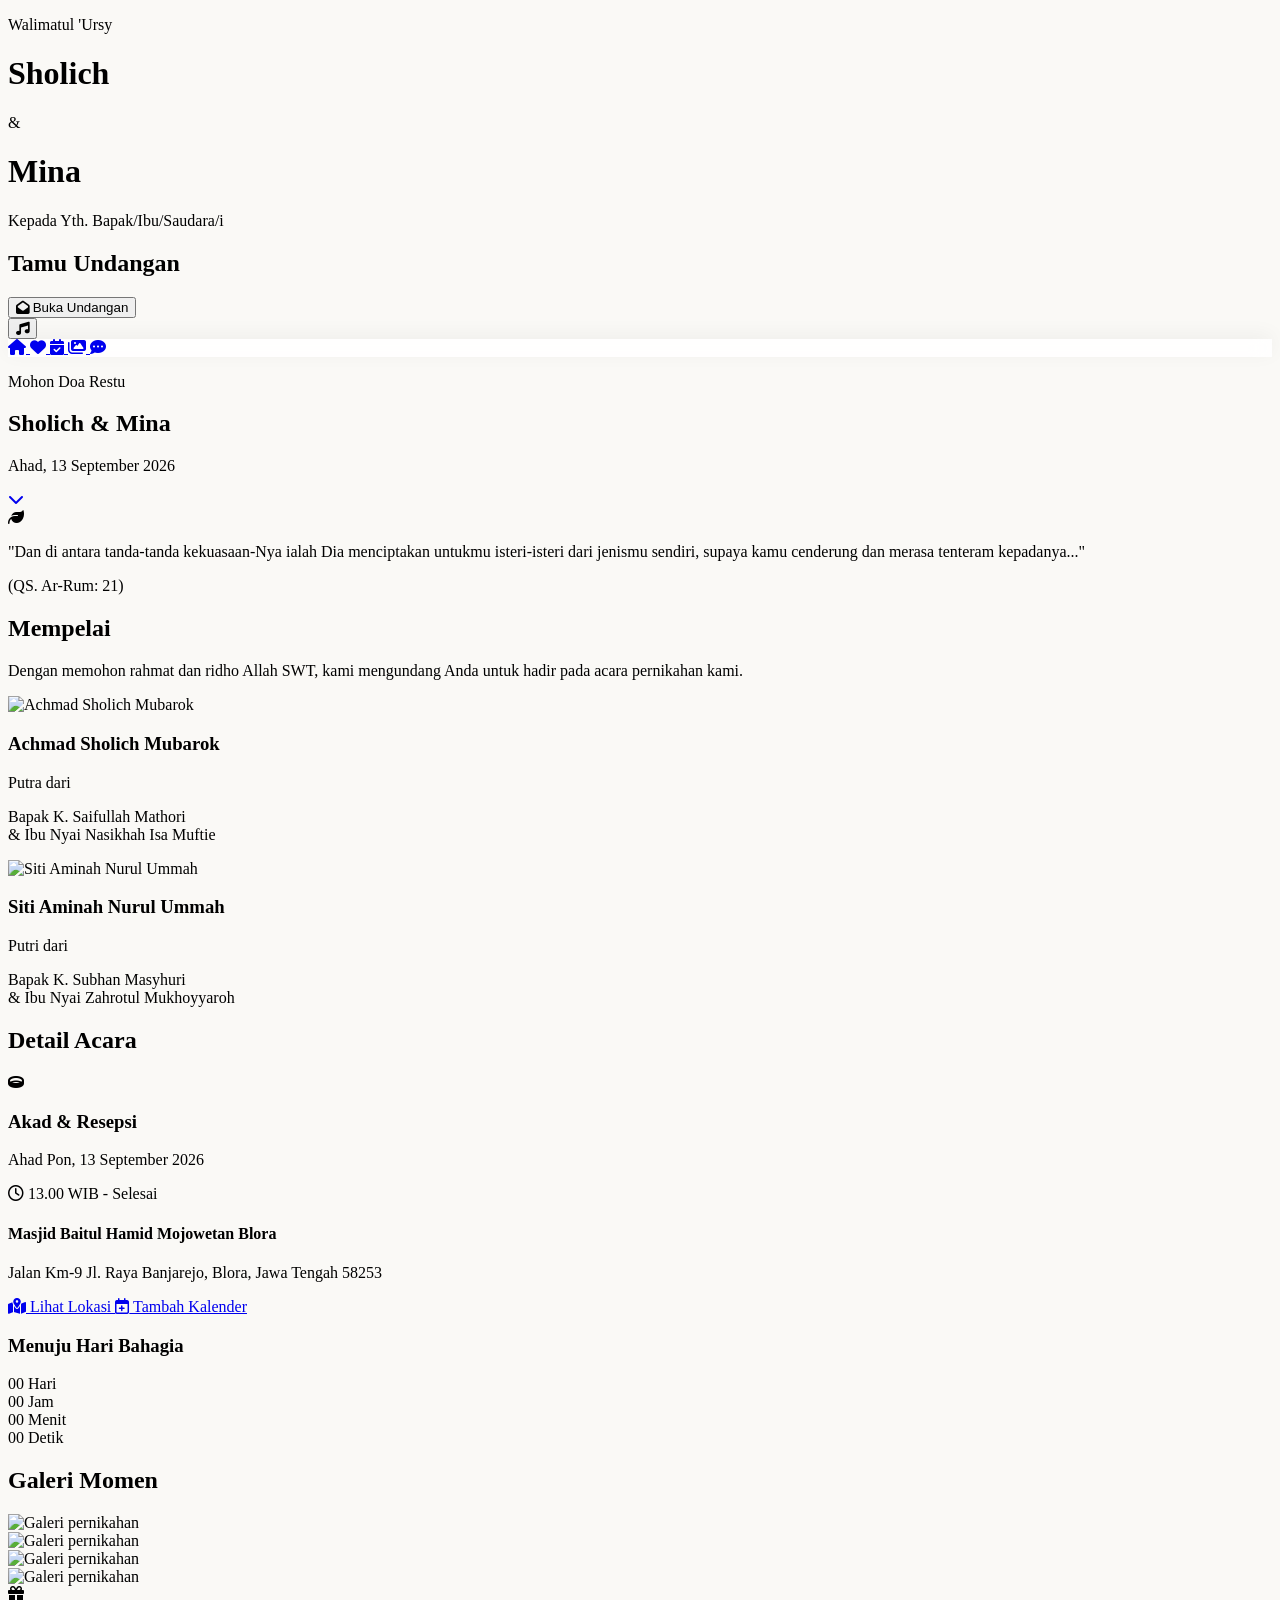
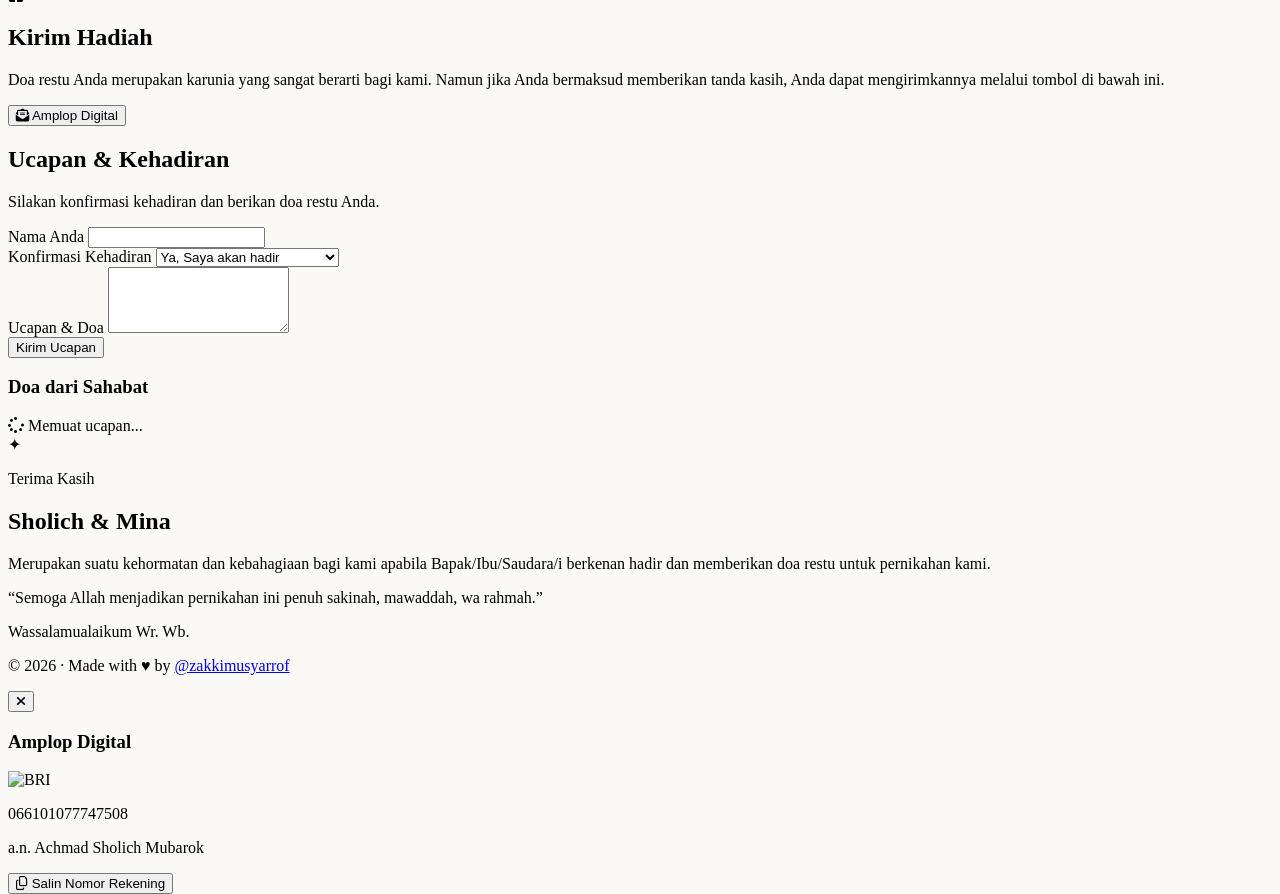
==== commit dd857d18: "Update index.html" ====
--- a/index.html
+++ b/index.html
@@ -915,13 +915,6 @@
         >
 
             <div
-                class="absolute top-0 right-0 p-10 opacity-5"
-            >
-                <i class="fa-solid fa-fan text-9xl"></i>
-            </div>
-
-
-            <div
                 class="max-w-3xl mx-auto text-center relative z-10"
             >
 
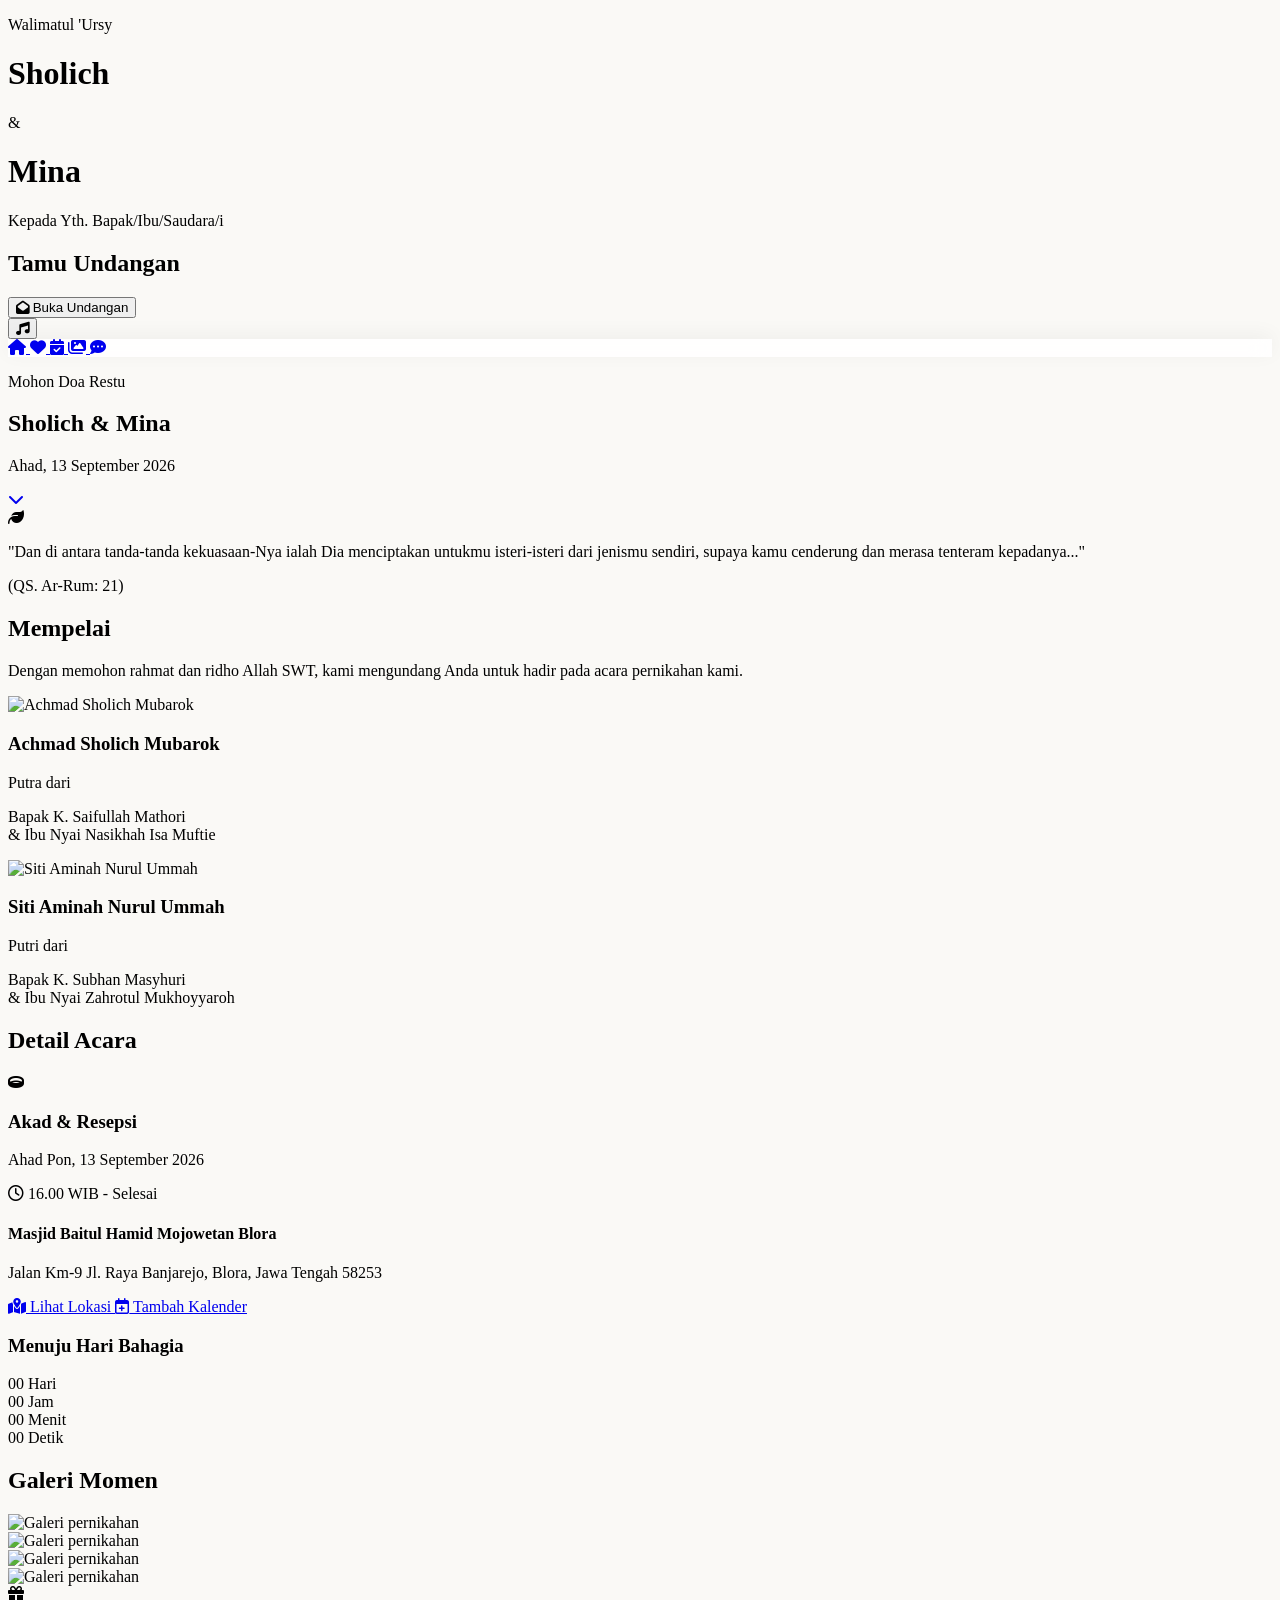
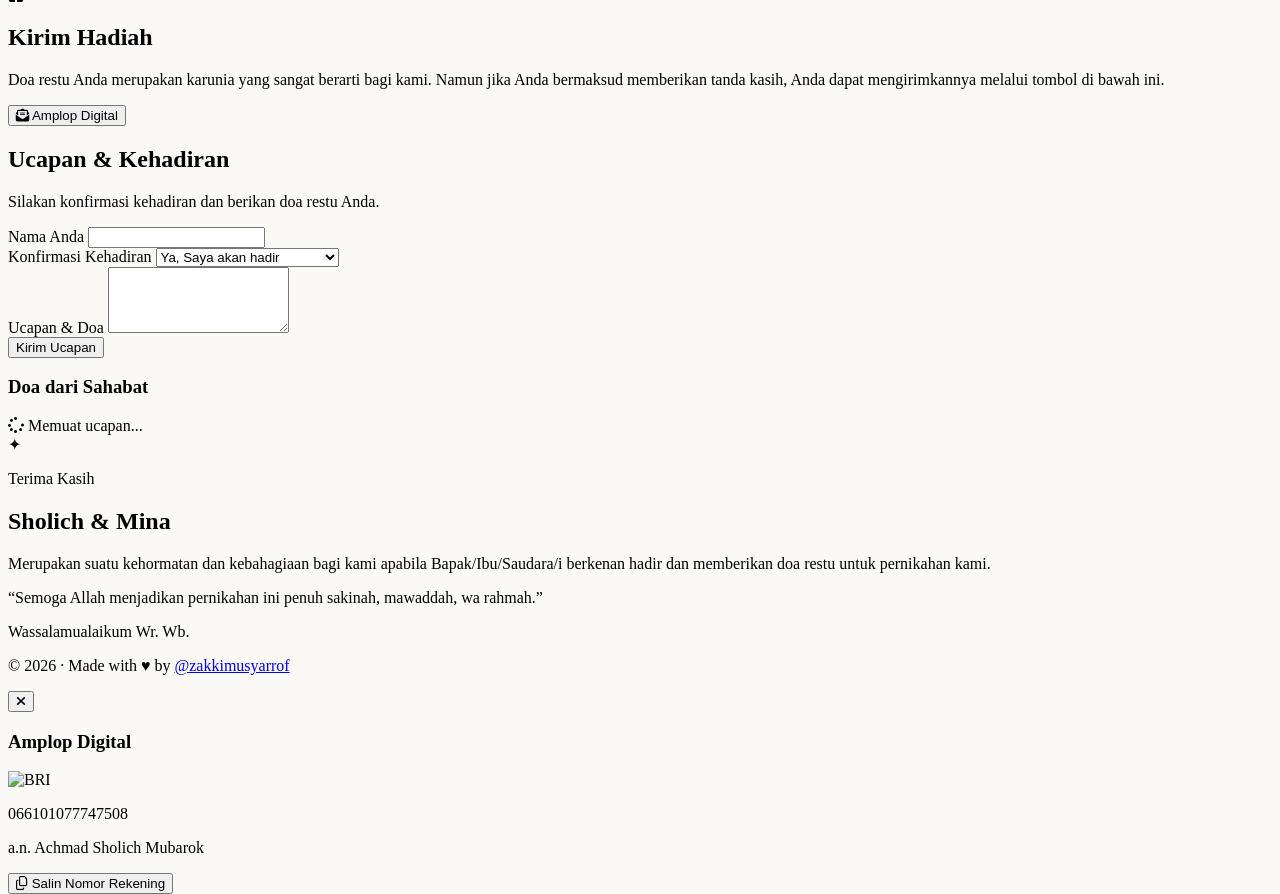
==== commit 70890d93: "Update index.html" ====
--- a/index.html
+++ b/index.html
@@ -163,6 +163,16 @@
     }
     </script>
 
+    <!-- Google tag (gtag.js) -->
+<script async src="https://www.googletagmanager.com/gtag/js?id=G-WNPVG1E1TH"></script>
+<script>
+  window.dataLayer = window.dataLayer || [];
+  function gtag(){dataLayer.push(arguments);}
+  gtag('js', new Date());
+
+  gtag('config', 'G-WNPVG1E1TH');
+</script>
+
     <!-- =====================================================
          TAILWIND
     ====================================================== -->
@@ -957,7 +967,7 @@
                                 class="fa-regular fa-clock mr-2"
                             ></i>
 
-                            13.00 WIB - Selesai
+                            16.00 WIB - Selesai
                         </p>
 
                     </div>
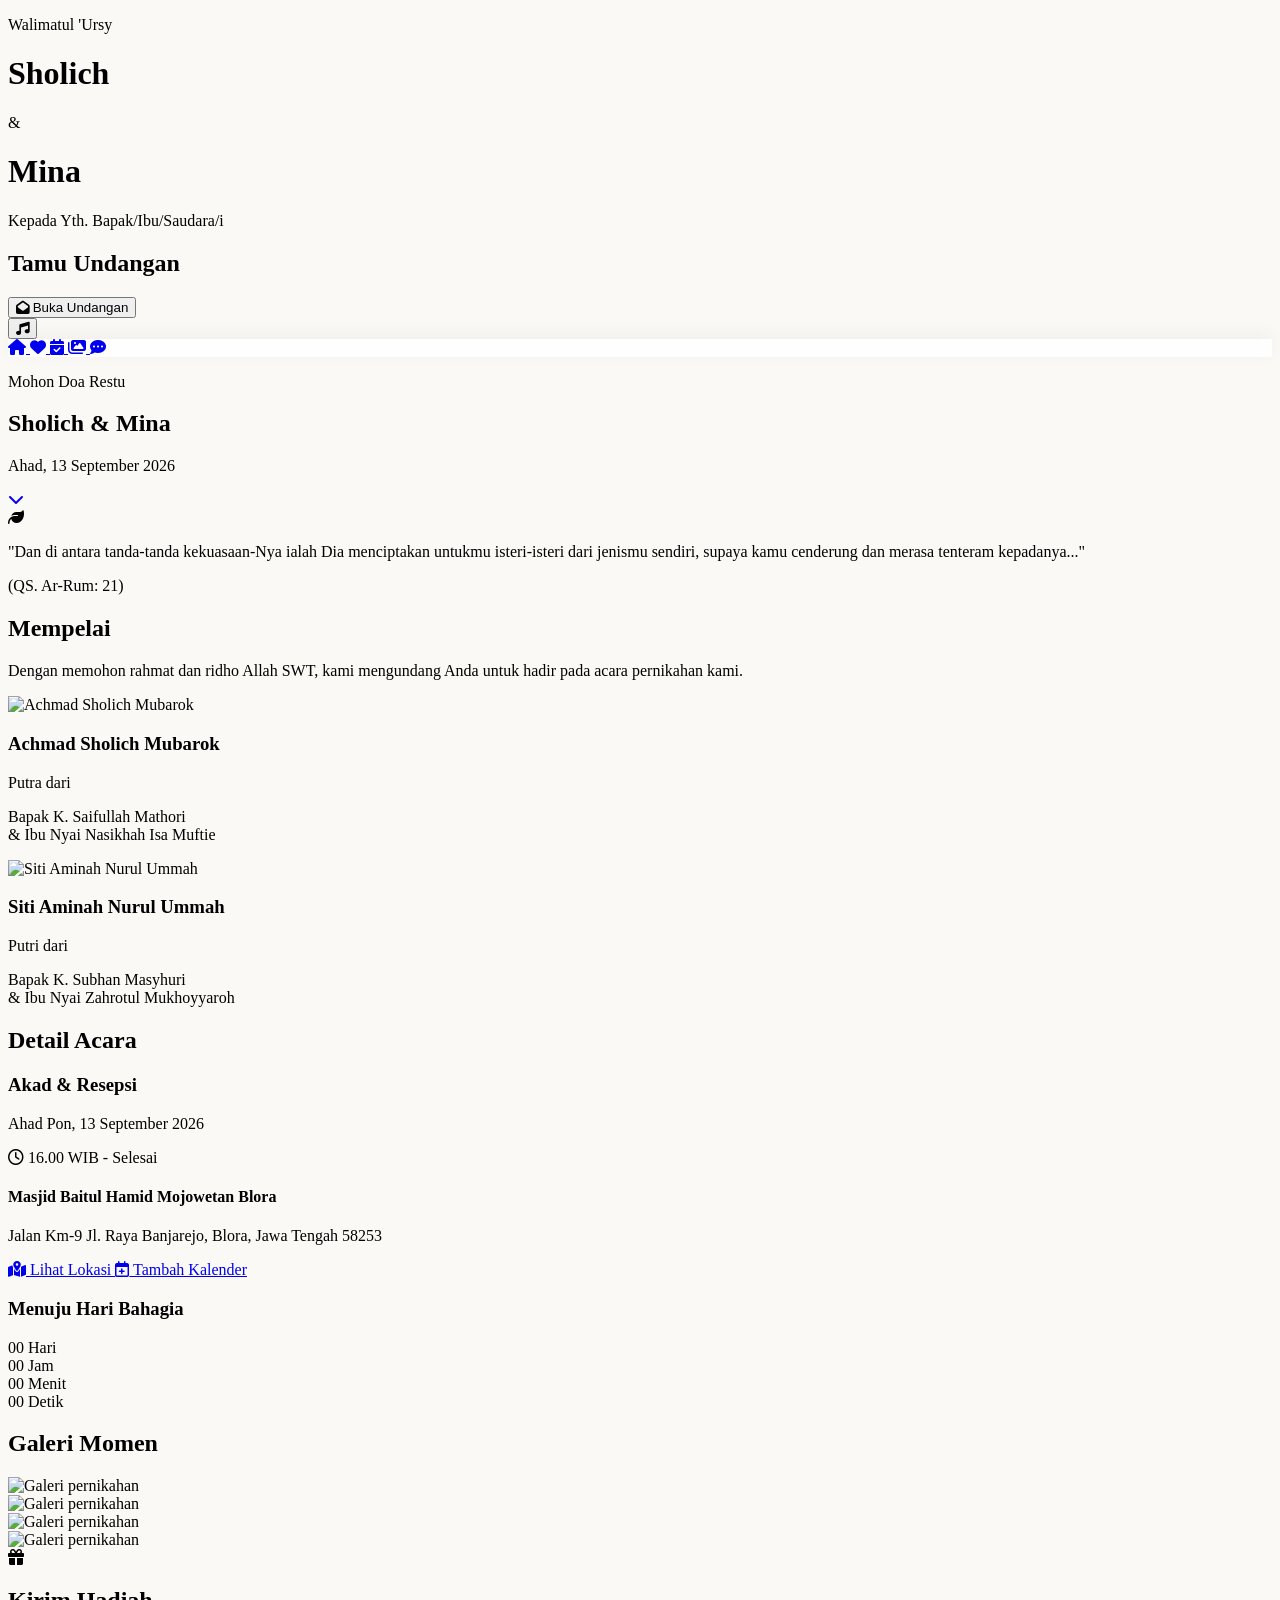
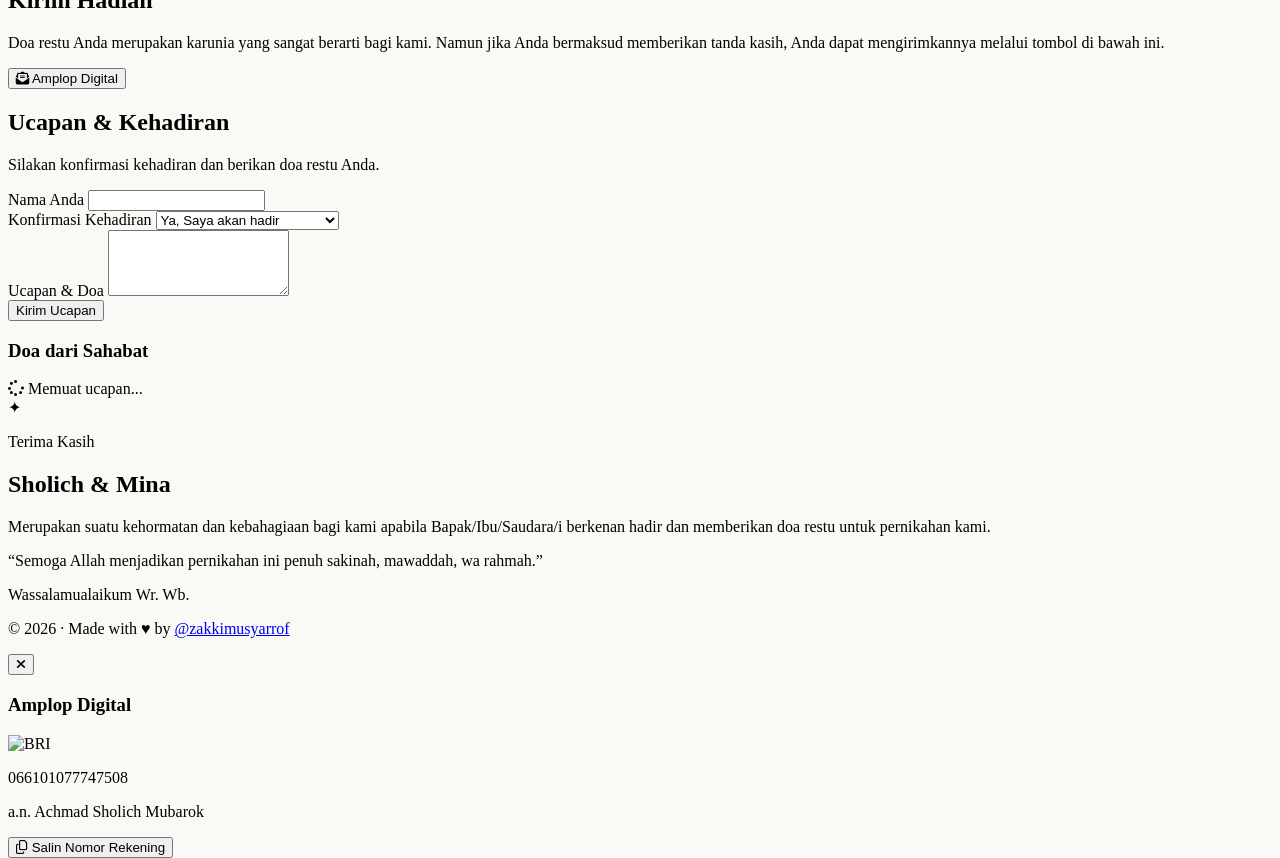
==== commit 8e19caaa: "Remove wedding icon from index.html Removed icon element for the wedding section." ====
--- a/index.html
+++ b/index.html
@@ -941,10 +941,6 @@
                     data-aos="zoom-in"
                 >
 
-                    <i
-                        class="fa-solid fa-ring text-4xl text-theme-light mb-6"
-                    ></i>
-
                     <h3
                         class="font-serif text-4xl font-bold mb-6 border-b border-white/20 pb-6"
                     >
